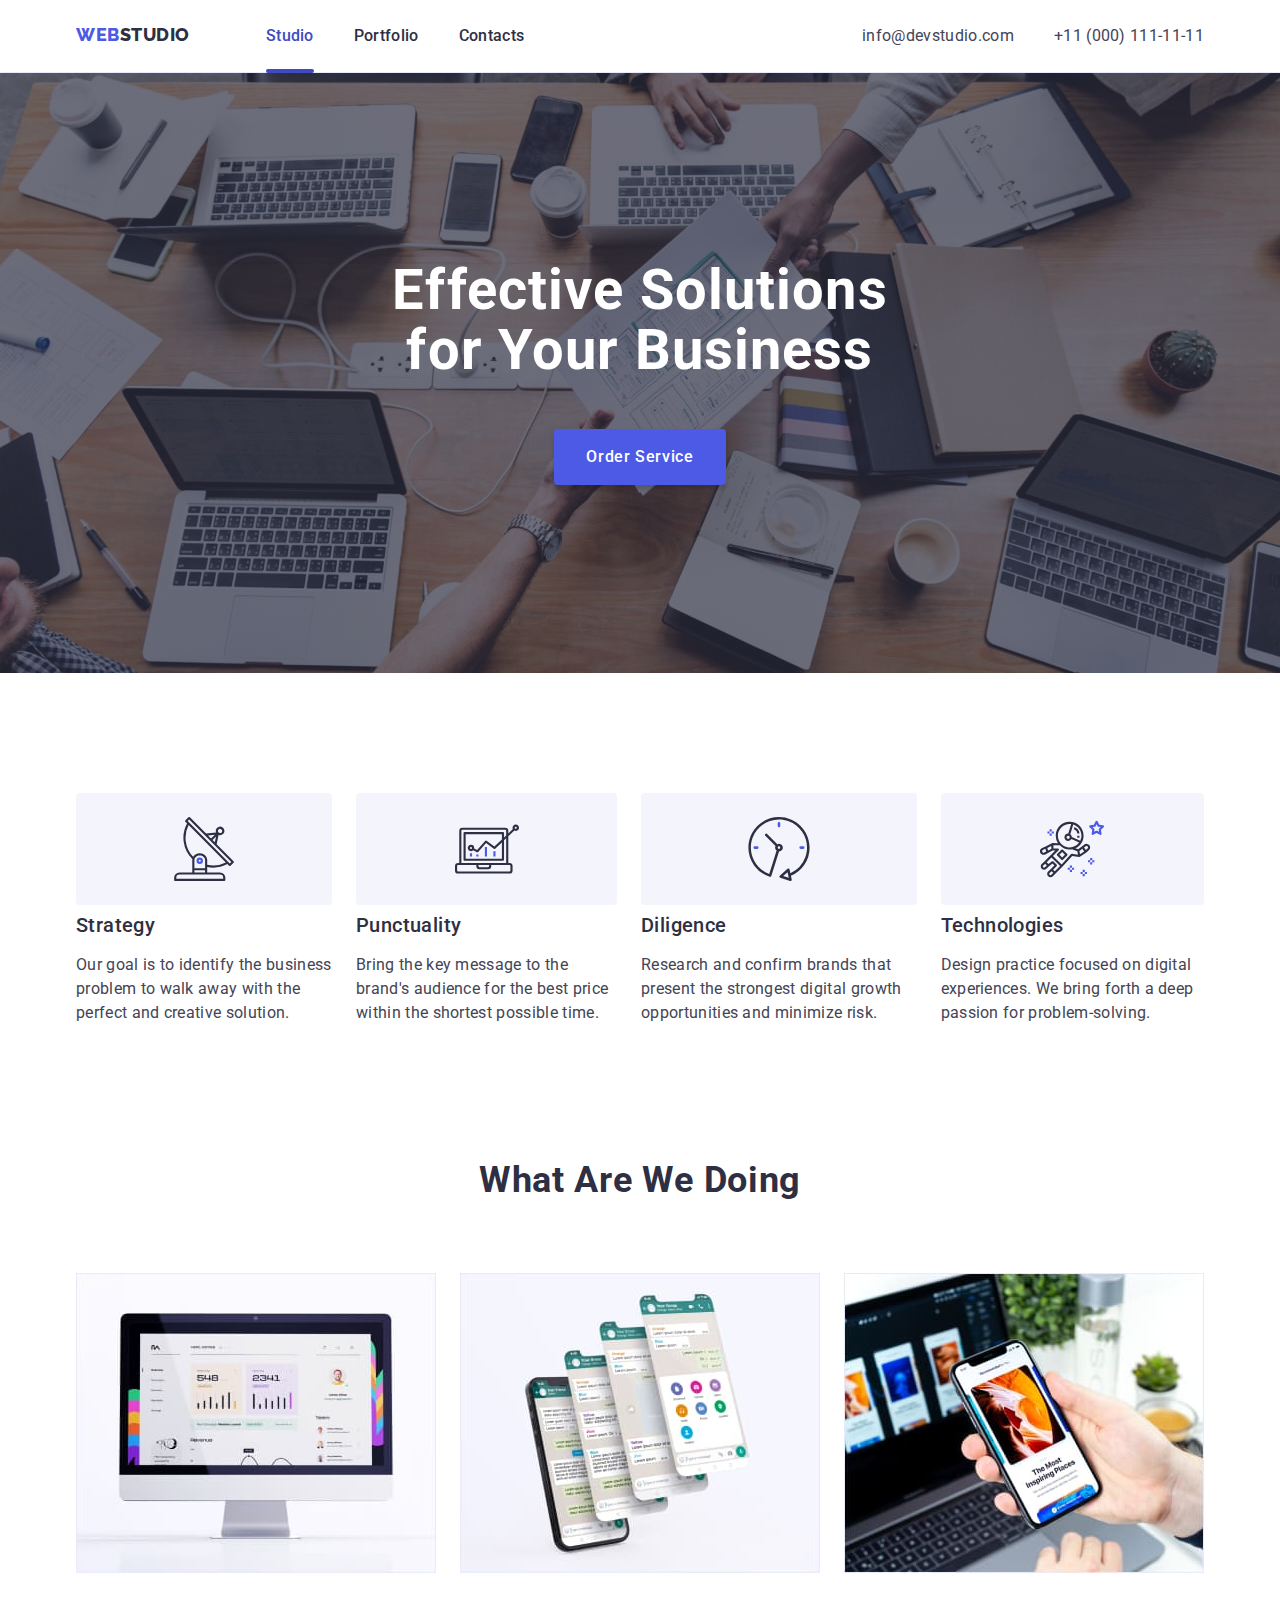
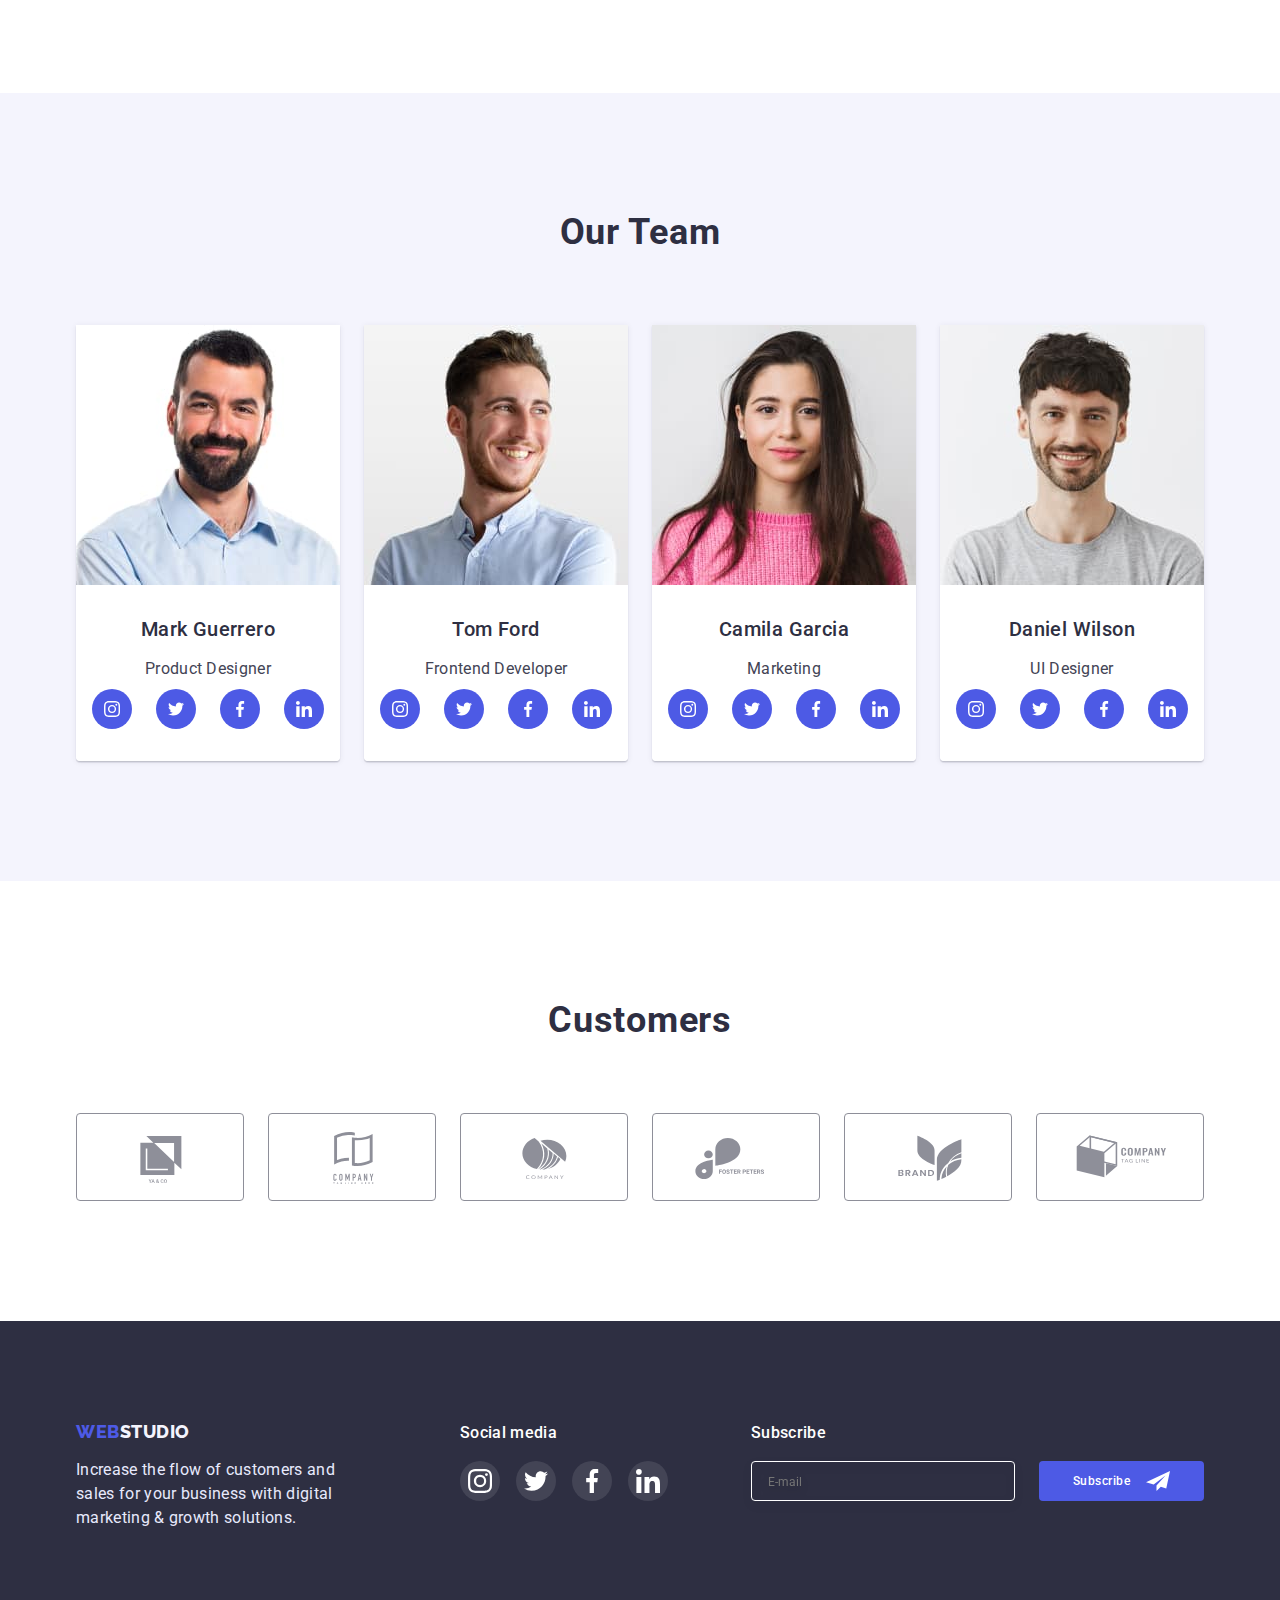
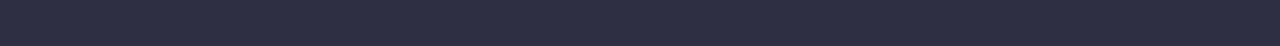
==== index.html @ e629ff47 "Initial commit" ====
<!DOCTYPE html>
<html lang="en">
  <head>
    <meta charset="UTF-8" />
    <meta http-equiv="X-UA-Compatible" content="IE=edge" />
    <meta name="viewport" content="width=device-width, initial-scale=1.0" />
    <title>Web Studio</title>
    <link rel="preconnect" href="https://fonts.googleapis.com" />
    <link rel="preconnect" href="https://fonts.gstatic.com" crossorigin />
    <link href="https://fonts.googleapis.com/css2?family=Raleway:wght@800&family=Roboto:wght@400;500;700&display=swap" rel="stylesheet" />
    <!-- normalizer -->
    <link rel="stylesheet" href="https://cdnjs.cloudflare.com/ajax/libs/modern-normalize/1.1.0/modern-normalize.min.css" />
    <!--  -->
    <link rel="stylesheet" href="./css/styles.css" />
  </head>
  <body>
    <!--! the HEADER for everyone -->
    <header class="header-site">
      <div class="container header-container">
        <nav class="nav-site">
          <!-- Logo -->
          <a class="logo link" href="./index.html">Web<span class="logo-studio-header">Studio</span> </a>
          <ul class="menu list">
            <li class="menu-item"><a class="menu-link link current" href="./index.html">Studio</a></li>
            <li class="menu-item"><a class="menu-link link" href="./portfolio.html">Portfolio</a></li>
            <li class="menu-item"><a class="menu-link link" href="">Contacts</a></li>
            <!-- Прибрала current  і перехід до контактів через якор #contacts, бо автоперевірка лається -->
          </ul>
        </nav>
        <address class="contacts">
          <ul class="contacts-list list">
            <li class="contacts-item"><a class="contacts-link link" href="mailto:info@devstudio.com">info@devstudio.com</a></li>
            <li class="contacts-item"><a class="contacts-link link" href="tel:+110001111111">+11 (000) 111-11-11</a></li>
          </ul>
        </address>
      </div>
    </header>
    <!--! MAIN -->
    <main>
      <!--? section 1 hero -->
      <section class="hero">
        <div class="container hero-container">
          <h1 class="title-site">Effective Solutions for Your Business</h1>
          <button class="order-btn" type="button" data-modal-open>Order Service</button>
        </div>
      </section>
      <!--? section 2 About our company -->
      <section class="about-company">
        <div class="container">
          <!-- Hidden header -->
          <h2 class="hidden-header">About our company</h2>
          <ul class="about-company-list list">
            <li class="about-company-item">
              <div class="about-company-icon">
                <svg class="company-icon">
                  <use href="./images/decor/icons.svg#icon-antenna"></use>
                </svg>
              </div>
              <h3 class="subtitle">Strategy</h3>
              <p>Our goal is to identify the business problem to walk away with the perfect and creative solution.</p>
            </li>
            <li class="about-company-item">
              <div class="about-company-icon">
                <svg class="company-icon">
                  <use href="./images/decor/icons.svg#icon-diagram"></use>
                </svg>
              </div>
              <h3 class="subtitle">Punctuality</h3>
              <p>Bring the key message to the brand's audience for the best price within the shortest possible time.</p>
            </li>
            <li class="about-company-item">
              <div class="about-company-icon">
                <svg class="company-icon">
                  <use href="./images/decor/icons.svg#icon-clock"></use>
                </svg>
              </div>
              <h3 class="subtitle">Diligence</h3>
              <p>Research and confirm brands that present the strongest digital growth opportunities and minimize risk.</p>
            </li>
            <li class="about-company-item">
              <div class="about-company-icon">
                <svg class="company-icon">
                  <use href="./images/decor/icons.svg#icon-astronaut"></use>
                </svg>
              </div>
              <h3 class="subtitle">Technologies</h3>
              <p>Design practice focused on digital experiences. We bring forth a deep passion for problem-solving.</p>
            </li>
          </ul>
        </div>
      </section>
      <!--? section 3  What are we doing-->
      <section class="doing">
        <div class="container">
          <h2 class="title">What are we doing</h2>
          <ul class="doing-list list">
            <li class="doing-item"><img src="./images/doing/monitor.jpg" alt="Monitor screen with analytical information." width="360" height="300" /></li>
            <li class="doing-item"><img src="./images/doing/phones.jpg" alt="Phone screen and its screenshots with correspondence." width="360" height="300" /></li>
            <li class="doing-item"><img src="./images/doing/laptop-phone.jpg" alt="Phone in hand on the background of a laptop - the choice of a place to relax." width="360" height="300" /></li>
          </ul>
        </div>
      </section>
      <!--? section 4 Our Team -->
      <section class="team">
        <div class="container">
          <h2 class="title">Our Team</h2>
          <ul class="team-list list">
            <li class="team-item">
              <img src="./images/employees/mark-guerrero.jpg" alt="photo of Mark Guerrero" width="264" height="260" />
              <div class="team-info">
                <h3 class="subtitle">Mark Guerrero</h3>
                <p class="profession">Product Designer</p>
                <!-- contacts in social networks -->

                <ul class="social-icon-list list">
                  <li class="social-icon-item">
                    <a class="social-icon-link" href="#">
                      <svg class="social-icon-img">
                        <use href="./images/decor/icons.svg#icon-instagram"></use>
                      </svg>
                    </a>
                  </li>
                  <li class="social-icon-item">
                    <a class="social-icon-link" href="#">
                      <svg class="social-icon-img">
                        <use href="./images/decor/icons.svg#icon-twitter"></use>
                      </svg>
                    </a>
                  </li>
                  <li class="social-icon-item">
                    <a class="social-icon-link" href="#">
                      <svg class="social-icon-img">
                        <use href="./images/decor/icons.svg#icon-facebook"></use>
                      </svg>
                    </a>
                  </li>
                  <li class="social-icon-item">
                    <a class="social-icon-link" href="#">
                      <svg class="social-icon-img">
                        <use href="./images/decor/icons.svg#icon-linkedin"></use>
                      </svg>
                    </a>
                  </li>
                </ul>

                <!-- / contacts in social networks -->
              </div>
            </li>
            <li class="team-item">
              <img src="./images/employees/tom-ford.jpg" alt="photo of Tom Ford" width="264" height="260" />
              <div class="team-info">
                <h3 class="subtitle">Tom Ford</h3>
                <p class="profession">Frontend Developer</p>
                <!-- contacts in social networks -->

                <ul class="social-icon-list list">
                  <li class="social-icon-item">
                    <a class="social-icon-link" href="#">
                      <svg class="social-icon-img">
                        <use href="./images/decor/icons.svg#icon-instagram"></use>
                      </svg>
                    </a>
                  </li>
                  <li class="social-icon-item">
                    <a class="social-icon-link" href="#">
                      <svg class="social-icon-img">
                        <use href="./images/decor/icons.svg#icon-twitter"></use>
                      </svg>
                    </a>
                  </li>
                  <li class="social-icon-item">
                    <a class="social-icon-link" href="#">
                      <svg class="social-icon-img">
                        <use href="./images/decor/icons.svg#icon-facebook"></use>
                      </svg>
                    </a>
                  </li>
                  <li class="social-icon-item">
                    <a class="social-icon-link" href="#">
                      <svg class="social-icon-img">
                        <use href="./images/decor/icons.svg#icon-linkedin"></use>
                      </svg>
                    </a>
                  </li>
                </ul>

                <!-- / contacts in social networks -->
              </div>
            </li>
            <li class="team-item">
              <img src="./images/employees/camila-garcia.jpg" alt="photo of Camila Garcia" width="264" height="260" />
              <div class="team-info">
                <h3 class="subtitle">Camila Garcia</h3>
                <p class="profession">Marketing</p>
                <!-- contacts in social networks -->

                <ul class="social-icon-list list">
                  <li class="social-icon-item">
                    <a class="social-icon-link" href="#">
                      <svg class="social-icon-img">
                        <use href="./images/decor/icons.svg#icon-instagram"></use>
                      </svg>
                    </a>
                  </li>
                  <li class="social-icon-item">
                    <a class="social-icon-link" href="#">
                      <svg class="social-icon-img">
                        <use href="./images/decor/icons.svg#icon-twitter"></use>
                      </svg>
                    </a>
                  </li>
                  <li class="social-icon-item">
                    <a class="social-icon-link" href="#">
                      <svg class="social-icon-img">
                        <use href="./images/decor/icons.svg#icon-facebook"></use>
                      </svg>
                    </a>
                  </li>
                  <li class="social-icon-item">
                    <a class="social-icon-link" href="#">
                      <svg class="social-icon-img">
                        <use href="./images/decor/icons.svg#icon-linkedin"></use>
                      </svg>
                    </a>
                  </li>
                </ul>

                <!-- / contacts in social networks -->
              </div>
            </li>
            <li class="team-item">
              <img src="./images/employees/daniel-wilson.jpg" alt="hoto of Daniel Wilson" width="264" height="260" />
              <div class="team-info">
                <h3 class="subtitle">Daniel Wilson</h3>
                <p class="profession">UI Designer</p>
                <!-- contacts in social networks -->

                <ul class="social-icon-list list">
                  <li class="social-icon-item">
                    <a class="social-icon-link" href="#">
                      <svg class="social-icon-img">
                        <use href="./images/decor/icons.svg#icon-instagram"></use>
                      </svg>
                    </a>
                  </li>
                  <li class="social-icon-item">
                    <a class="social-icon-link" href="#">
                      <svg class="social-icon-img">
                        <use href="./images/decor/icons.svg#icon-twitter"></use>
                      </svg>
                    </a>
                  </li>
                  <li class="social-icon-item">
                    <a class="social-icon-link" href="#">
                      <svg class="social-icon-img">
                        <use href="./images/decor/icons.svg#icon-facebook"></use>
                      </svg>
                    </a>
                  </li>
                  <li class="social-icon-item">
                    <a class="social-icon-link" href="#">
                      <svg class="social-icon-img">
                        <use href="./images/decor/icons.svg#icon-linkedin"></use>
                      </svg>
                    </a>
                  </li>
                </ul>

                <!-- / contacts in social networks -->
              </div>
            </li>
          </ul>
        </div>
      </section>

      <!--? section 5  Customers-->
      <section class="customers">
        <div class="container">
          <h2 class="title">Customers</h2>
          <ul class="customers-list list">
            <li class="customers-item">
              <a class="customers-link link" href="">
                <svg class="customers-img">
                  <use href="./images/decor/icons.svg#icon-Logo1"></use>
                </svg>
              </a>
            </li>
            <li class="customers-item">
              <a class="customers-link link" href="">
                <svg class="customers-img">
                  <use href="./images/decor/icons.svg#icon-Logo2"></use>
                </svg>
              </a>
            </li>
            <li class="customers-item">
              <a class="customers-link link" href="">
                <svg class="customers-img">
                  <use href="./images/decor/icons.svg#icon-Logo3"></use>
                </svg>
              </a>
            </li>
            <li class="customers-item">
              <a class="customers-link link" href="">
                <svg class="customers-img">
                  <use href="./images/decor/icons.svg#icon-Logo4"></use>
                </svg>
              </a>
            </li>
            <li class="customers-item">
              <a class="customers-link link" href="">
                <svg class="customers-img">
                  <use href="./images/decor/icons.svg#icon-Logo5"></use>
                </svg>
              </a>
            </li>
            <li class="customers-item">
              <a class="customers-link link" href="">
                <svg class="customers-img">
                  <use href="./images/decor/icons.svg#icon-Logo6"></use>
                </svg>
              </a>
            </li>
          </ul>
        </div>
      </section>
    </main>
    <!--! the FOOTER for everyone -->
    <footer class="footer-site">
      <div class="container footer-cotainer">
        <!-- Logo -->
        <div class="footer-info">
          <a class="logo logo-footer link" href="./index.html">Web<span class="logo-studio-footer">Studio</span> </a>
          <p class="footer-text">Increase the flow of customers and sales for your business with digital marketing & growth solutions.</p>
        </div>

        <!-- footer contacts in social networks footer -->
        <div class="footer-social-icon">
          <h4 class="footer-social-title">Social media</h4>
          <ul class="footer-social-icon-list list">
            <li class="footer-social-icon-item">
              <a class="footer-social-icon-link" href="#">
                <svg class="footer-social-icon-img">
                  <use href="./images/decor/icons.svg#icon-instagram"></use>
                </svg>
              </a>
            </li>
            <li class="footer-social-icon-item">
              <a class="footer-social-icon-link" href="#">
                <svg class="footer-social-icon-img">
                  <use href="./images/decor/icons.svg#icon-twitter"></use>
                </svg>
              </a>
            </li>
            <li class="footer-social-icon-item">
              <a class="footer-social-icon-link" href="#">
                <svg class="footer-social-icon-img">
                  <use href="./images/decor/icons.svg#icon-facebook"></use>
                </svg>
              </a>
            </li>
            <li class="footer-social-icon-item">
              <a class="footer-social-icon-link" href="#">
                <svg class="footer-social-icon-img">
                  <use href="./images/decor/icons.svg#icon-linkedin"></use>
                </svg>
              </a>
            </li>
          </ul>
        </div>
        <!-- / footer contacts in social networks -->

        <!-- ********** footer-subscribe-form****** -->

        <form class="footer-subscribe-form">
          <p class="subscribe-text">Subscribe</p>

          <div class="subscribe-wrapper">
            <input class="footer-subscribe-input" name="subscribe-email" type="email" required placeholder="E-mail" />
            <button type="submit" class="subscribe-btn">
              Subscribe
              <svg class="icon-subscribe-btn">
                <use href="./images/decor/icons.svg#icon-subscribe"></use>
              </svg>
            </button>
          </div>
        </form>

        <!-- ********** / footer-subscribe-form****** -->
      </div>
    </footer>

    <!--!#######  modal window    ####### -->
    <div class="backdrop is-hidden" data-modal>
      <div class="modal">
        <button type="button" class="modal-close-btn" data-modal-close>
          <svg class="close">
            <use href="./images/decor/icons.svg#icon-close"></use>
          </svg>
        </button>
        <form class="modal-form">
          <p class="modal-text">Leave your contacts and we will call you back</p>

          <label class="modal-label" for="client-name"> <span class="label-text">Name</span> </label>
          <div class="modal-input-wrapper">
            <input class="modal-input" id="client-name" name="client-name" type="text" required pattern="^[a-zA-Z]+\s[a-zA-Z]+$" title="Username must be two words separated by space." />
            <svg class="modal-input-icon">
              <use href="./images/decor/icons.svg#icon-person"></use>
            </svg>
          </div>

          <label class="modal-label" for="client-phone"> <span class="label-text">Phone</span> </label>
          <div class="modal-input-wrapper">
            <input class="modal-input" id="client-phone" name="client-phone" type="tel" required pattern="[0-9]{3}-[0-9]{3}-[0-9]{2}-[0-9]{2}" title="XXX-XXX-XX-XX" />
            <svg class="modal-input-icon">
              <use href="./images/decor/icons.svg#icon-phone"></use>
            </svg>
          </div>

          <label class="modal-label" for="client-email"> <span class="label-text">Email</span> </label>
          <div class="modal-input-wrapper">
            <input class="modal-input" id="client-email" name="client-email" type="email" />
            <svg class="modal-input-icon">
              <use href="./images/decor/icons.svg#icon-email"></use>
            </svg>
          </div>

          <label class="modal-label">
            <span class="label-text">Comment</span>
            <textarea class="modal-comment" name="client-comment" placeholder="Text input"></textarea>
          </label>

          <input class="modal-checkbox hidden-header" name="client-policy" type="checkbox" id="checkbox-policy" value="true" required />
          <label class="modal-label-checkbox label-text" for="checkbox-policy">I accept the terms and conditions of the&nbsp;<a class="policy-link" href="">Privacy Policy</a> </label>

          <button class="modal-send-btn" type="submit">Send</button>
        </form>
      </div>
    </div>
    <!--!#######  / modal window   ####### -->
    <script src="./js/modal.js"></script>
  </body>
</html>
---- css/styles.css ----
:root {
  --color-dark: #2e2f42;
  --color-text: #434455;
  --color-primary-brand: #4d5ae5;
  --color-pressed-state: #404bbf;
  --color-accent: #e7e9fc;
  --color-light: #f4f4fd;
  --color-title-site: #ffffff;
  --color-grey-icon: #8e8f99;
  --color-window: #fcfcfc;
  --default-big-gap: 120px;
  --default-small-gap: 24px;
  --transition-dur-and-fun: 250ms cubic-bezier(0.4, 0, 0.2, 1);
}

body {
  font-family: "Roboto", sans-serif;
  /* paragraph text color */
  font-size: 16px;
  line-height: 1.5;
  letter-spacing: 0.02em;
  color: var(--color-text);
}

/*! ********************** COMPONENTS ***********************/
h1,
h2,
h3,
h4 p {
  margin-top: 0;
  margin-bottom: 0;
}

img {
  display: block;
  max-width: 100%;
  height: auto;
}

button {
  cursor: pointer;
}

.list {
  list-style: none;
  margin-top: 0;
  margin-bottom: 0;
  padding-left: 0;
}

.link {
  text-decoration: none;
}
.container {
  width: 1158px;
  padding-left: 15px;
  padding-right: 15px;
  margin: 0 auto;
}
.hidden-header {
  /* display: none; */
  position: absolute;
  width: 1px;
  height: 1px;
  margin: -1px;
  border: 0;
  padding: 0;
  white-space: nowrap;
  clip-path: inset(100%);
  clip: rect(0 0 0 0);
  overflow: hidden;
}

.subtitle {
  margin-bottom: calc(var(--default-small-gap) / 3);
  font-weight: 500;
  font-size: 20px;
  line-height: 1.2;
  letter-spacing: 0.02em;
  color: var(--color-dark);
}
.title {
  margin-bottom: calc(3 * (var(--default-small-gap)));
  font-size: 36px;
  line-height: 1.11;
  letter-spacing: 0.02em;
  text-transform: capitalize;
  color: var(--color-dark);
  text-align: center;
}
.profession {
  font-size: 16px;
}

/* Хоч ця якість по замовченню від браузера + наслідується від body але задала чтоб виконати вимоги автоперевірки */
/*! ********************** / COMPONENTS ***********************/

/*! ***************** HEADER (for everyone)******************/
.header-site {
  padding-top: var(--default-small-gap);
  padding-bottom: var(--default-small-gap);
  background-color: var(--color-title-site);
  border-bottom: 1px solid var(--color-accent);
  box-shadow: 0px 2px 1px rgba(46, 47, 66, 0.08), 0px 1px 1px rgba(46, 47, 66, 0.16), 0px 1px 6px rgba(46, 47, 66, 0.08);
}

.header-container {
  display: flex;
  justify-content: space-between;
  align-items: center;
}

.nav-site {
  display: flex;
}

/*?============== Logo  ==============*/
/*== components for all logs ==*/
.logo {
  margin-right: 76px;
  font-family: "Raleway", sans-serif;
  font-weight: 800;
  font-size: 18px;
  line-height: 1.17;
  /* Хоч на проекті у figma стоїть 24рх. А 24:18 =1.33 але задала  1.17чтоб виконати вимоги автоперевірки */
  text-transform: uppercase;
  letter-spacing: 0.03em;
  color: var(--color-primary-brand);
}

/*== / for all logs ==*/

.logo-studio-header {
  color: var(--color-dark);
}

/*?============== / Logo  ==============*/

/*?============== Menu  ==============*/
.menu-link {
  font-weight: 500;
  font-size: 16px;
  line-height: 1.5;
  letter-spacing: 0.02em;
  color: var(--color-dark);
  transition: color var(--transition-dur-and-fun);
  position: relative;
}

.menu-link:hover,
.menu-link:focus,
.menu-link:active {
  color: var(--color-pressed-state);
}

.menu {
  display: flex;
  gap: 40px;
}

.current::after {
  content: "";
  display: block;
  width: 100%;
  height: 4px;
  background: var(--color-pressed-state);
  border-radius: 2px;

  position: absolute;
  left: 0;
  bottom: 0;
  transform: translateY(28px);
}

.menu-link.current {
  color: var(--color-pressed-state);
}

/*?============== / Menu  ==============*/

/*?============== Contacts  ==============*/

.contacts {
  font-style: normal;
}

.contacts-list {
  display: flex;
  gap: 40px;
}

.contacts-link {
  line-height: 1.5;
  letter-spacing: 0.02em;
  color: var(--color-text);
  transition: color var(--transition-dur-and-fun);
}

.contacts-link:hover,
.contacts-link:focus {
  color: var(--color-pressed-state);
}

/*?============== / Contacts  ==============*/
/*! ********************** / HEADER ***********************/

/*%%%%%%%%%%%%%%%%%%%%%%%% MAIN PAGE %%%%%%%%%%%%%%%%%%%%%%%%*/

/*! ********************** MAIN INDEX  ***********************/
/*?============== Hero  ==============*/
.hero {
  background-color: var(--color-dark);
  background-image: linear-gradient(rgba(46, 47, 66, 0.7), rgba(46, 47, 66, 0.7)), url(../images/decor/hero.jpg);

  background-position: center;
  background-size: cover;
  background-repeat: no-repeat;

  max-width: 1440px;
  height: 600px;
  margin-left: auto;
  margin-right: auto;
  text-align: center;
  padding-top: 188px;
  padding-bottom: 188px;
}

.title-site {
  display: block;
  max-width: 496px;
  margin: 0 auto calc(2 * var(--default-small-gap));
  font-size: 56px;
  line-height: 1.07;
  text-align: center;
  letter-spacing: 0.02em;
  color: var(--color-title-site);
}

.order-btn {
  padding: 16px 32px;
  min-width: 169px;
  background: var(--color-primary-brand);
  box-shadow: 0px 4px 4px rgba(0, 0, 0, 0.15);
  border-radius: 4px;
  border: none;

  /* Button Text */
  font-family: inherit;
  font-style: normal;
  font-weight: 500;
  font-size: 16px;
  line-height: 1.5;
  letter-spacing: 0.04em;
  color: var(--color-title-site);
  transition: background-color var(--transition-dur-and-fun);
}

.order-btn:hover,
.order-btn:focus {
  background-color: var(--color-pressed-state);
}

/*?============== / 1 Hero  ==============*/

/*?=========== 2 About our company  ===========*/
/* Styles for <h2 class="hidden-header">, <h3 class="subtitle"> are defined in the COMPONENTS section. <p> inherits styles from body */

.about-company {
  padding-top: var(--default-big-gap);
  padding-bottom: var(--default-big-gap);
}

.about-company-list {
  display: flex;
  gap: var(--default-small-gap);
}

.about-company-item {
  width: calc((100% -3 * var(--default-small-gap)) / 4);
}

/* .about-company-item:not(:last-child) {
  margin-right: 24px;
} */
.about-company-icon {
  display: flex;

  /* width: 264px; */

  height: 112px;
  padding: 0;
  margin-bottom: 8px;
  background: var(--color-light);
  border-radius: 4px;
  justify-content: center;
  align-items: center;
}

.company-icon {
  width: 64px;
  height: 64px;
}

/*?=========== / About our company  ===========*/

/*?=========== 3 What are we doing  ===========*/
/* Styles for <h2 class="title"> are defined in the COMPONENTS section. */
.doing {
  padding-bottom: var(--default-big-gap);
}

.doing-list {
  display: flex;
  gap: var(--default-small-gap);
}

/* .doing-item:not(:last-child) {
  padding-right: 24px;
} */
/*?=========== / What are we doing  ===========*/

/*?=========== 4 Our Team  ===========*/
.team {
  background-color: var(--color-light);
  padding-top: var(--default-big-gap);
  padding-bottom: var(--default-big-gap);
}

/* Styles for <h2 class="title">,  <h3 class="subtitle"> are defined in the COMPONENTS section. <p> inherits styles from body */

.team-list {
  display: flex;

  gap: var(--default-small-gap);
}

.team-item {
  flex-basis: calc((100% - 3 * var(--default-small-gap)) / 4);
  box-shadow: 0px 1px 6px rgba(46, 47, 66, 0.08), 0px 1px 1px rgba(46, 47, 66, 0.16), 0px 2px 1px rgba(46, 47, 66, 0.08);
  border-radius: 0px 0px 4px 4px;
}

.team-info {
  background-color: var(--color-title-site);
  text-align: center;
  padding: 32px 0;
  border-radius: 0px 0px 4px 4px;
}

/* .team-item:not(:last-child) {
  margin-right: 24px;
} */
.profession {
  text-align: center;
  margin-bottom: calc(var(--default-small-gap) / 3);
}

/* <!-- contacts in social networks --> */

.social-icon-list {
  display: flex;
  margin: 0;
  padding: 0;

  justify-content: center;
  gap: var(--default-small-gap);
}

.social-icon-item {
  width: 40px;
  height: 40px;
}

.social-icon-link {
  width: 100%;
  height: 100%;
  margin: 0;
  padding: 0;
  display: flex;
  border-radius: 50%;
  background: var(--color-primary-brand);
  display: flex;
  align-items: center;
  justify-content: center;
  transition: background-color var(--transition-dur-and-fun);
}

.social-icon-img {
  width: 16px;
  height: 16px;
  fill: var(--color-title-site);
}

.social-icon-link:hover {
  background: var(--color-pressed-state);
}

/* <!-- /contacts in social networks --> */
/*?=========== / Our Team  ===========*/

/*?=========== 5 Customers  ===========*/

.customers {
  padding-top: var(--default-big-gap);
  padding-bottom: var(--default-big-gap);
  padding-left: auto;
  padding-right: auto;
}

.customers-list {
  display: flex;
  gap: var(--default-small-gap);
  margin: 0;
  padding: 0;
}

.customers-item {
  align-items: center;
  width: calc((100% - 5 * var(--default-small-gap)) / 6);
}

.customers-link {
  display: block;
  margin: 0;
  padding: 0;
  height: 88px;
  border: 1px solid var(--color-grey-icon);
  border-radius: 4px;
  display: flex;
  justify-content: center;
  align-items: center;
  /* //// */
  color: var(--color-grey-icon);
  transition: border var(--transition-dur-and-fun), color var(--transition-dur-and-fun);
}

.customers-img {
  width: 104px;
  height: 56px;
  /* fill: var(--color-grey-icon); */
  fill: currentColor;
}

.customers-link:hover,
.customers-link:focus,
.customers-link:active {
  border: 1px solid var(--color-pressed-state);
  color: var(--color-pressed-state);
}

/*! ********************* / MAIN INDEX *********************/

/*%%%%%%%%%%%%%%%%%%%%%%%% / MAIN PAGE %%%%%%%%%%%%%%%%%%%%%%%%*/

/*%%%%%%%%%%%%%%%%%%%%%%%% PORTFOLIO %%%%%%%%%%%%%%%%%%%%%%%%*/
/*! ********************  MAIN PORTFOLIO*********************/
/*?=========== Our projects  ===========*/

/* Styles for <h2 class="hidden-header">,  are defined in the COMPONENTS section. */
/*?============== Filter ==============*/

.projects {
  padding-top: 96px;
  padding-bottom: var(--default-big-gap);
}

.selection-portfolio {
  display: flex;
  justify-content: center;
  gap: var(--default-small-gap);
  margin-bottom: 72px;
}

.selection-btn {
  background: var(--color-light);
  border: 1px solid var(--color-accent);
  border-radius: 4px;
  padding: 12px 24px;

  /* Button Text */
  font-family: inherit;
  font-weight: 500;
  font-size: 16px;
  line-height: 1.5;
  letter-spacing: 0.04em;
  color: var(--color-primary-brand);
  box-shadow: none;

  transition: background-color var(--transition-dur-and-fun), color var(--transition-dur-and-fun), box-shadow var(--transition-dur-and-fun), border-color var(--transition-dur-and-fun);
}

.selection-btn:hover,
.selection-btn:focus {
  background-color: var(--color-pressed-state);
  color: var(--color-title-site);
  box-shadow: 0px 3px 1px rgba(0, 0, 0, 0.1), 0px 2px 1px rgba(0, 0, 0, 0.08), 0px 2px 2px rgba(0, 0, 0, 0.12);
  border-color: var(--color-pressed-state);
}

.selection-btn {
  cursor: pointer;
}

/*?============== / Filter ==============*/

/*?========= /Photo gallery of projects ==========*/

.projects-list {
  display: flex;
  flex-wrap: wrap;
  gap: calc(2 * var(--default-small-gap)) var(--default-small-gap);
}

.projects-item {
  flex-basis: calc((100% - 2 * var(--default-small-gap)) / 3);
}

.projects-link {
  display: block;
  box-shadow: none;
  transition: box-shadow var(--transition-dur-and-fun);
}

.projects-link:hover {
  box-shadow: 0px 1px 6px rgba(46, 47, 66, 0.08), 0px 1px 1px rgba(46, 47, 66, 0.16), 0px 2px 1px rgba(46, 47, 66, 0.08);
}

.projects-info {
  padding: 32px 16px;
  width: 100%;
  background: var(--color-title-site);
  border-left: 1px solid var(--color-accent);
  border-bottom: 1px solid var(--color-accent);
  border-right: 1px solid var(--color-accent);
}

/* Styles for  <h2 class="subtitle"> are defined in the COMPONENTS section. <p> inherits styles from body (except color)*/
.projects-text {
  color: var(--color-text);
  margin-bottom: 0;
}
.projects_wrapper_overlay {
  padding: 0;
  margin: 0;
  position: relative;
  overflow: hidden;
}

.projects_overlay {
  position: absolute;
  top: 0;
  left: 0;
  margin: 0;
  width: 100%;
  height: 100%;
  padding: 40px 32px 0 32px;

  background-color: var(--color-primary-brand);
  color: var(--color-light);
  overflow: auto;
  transform: translateY(100%);
  transition: transform var(--transition-dur-and-fun);
}

.projects-link:hover .projects_overlay,
.projects-link:focus .projects_overlay {
  transform: translateY(0%);
}

/*?========= / Photo gallery of projects ==========*/
/*! ******************** / MAIN PORTFOLIO *********************/
/*%%%%%%%%%%%%%%%%%%%%%%%% /PORTFOLIO %%%%%%%%%%%%%%%%%%%%%%%%*/

/*! ***************** FOOTER (for everyone)******************/
.footer-site {
  background: var(--color-dark);
  padding-top: 100px;
  padding-bottom: 100px;
  padding-right: 0;
  padding-left: 0;
  max-width: 1440px;
  margin-left: auto;
  margin-right: auto;
}

.footer-cotainer {
  display: flex;
}

.logo-footer {
  display: block;
  margin-right: 0;
  margin-bottom: 16px;
}

.logo-studio-footer {
  color: var(--color-light);
}

.footer-text {
  color: var(--color-accent);
}

.footer-info {
  max-width: 264px;
  margin-right: var(--default-big-gap);
}

/*************** footer-social-icon *************/
/* .footer-social-icon {
  width: 208px;
  height: 80px;
  margin-right: 80px;
} */

.footer-social-title {
  margin-top: 0;
  margin-bottom: 16px;
  font-style: normal;
  font-weight: 500;
  font-size: 16px;
  line-height: 1.5em;
  letter-spacing: 0.02em;

  color: var(--color-title-site);
}

.footer-social-icon-list {
  display: flex;
  justify-content: center;
  gap: 16px;
}

.footer-social-icon-item {
  width: 40px;
  height: 40px;
}

.footer-social-icon-link {
  width: 100%;
  height: 100%;
  margin: 0;
  padding: 0;
  display: flex;
  border-radius: 50%;
  background-color: rgba(255, 255, 255, 0.1);
  display: flex;
  align-items: center;
  justify-content: center;
  transition: background-color var(--transition-dur-and-fun);
}

.footer-social-icon-img {
  width: 24px;
  height: 24px;
  fill: var(--color-title-site);
}
.footer-social-icon-link:focus,
.footer-social-icon-link:hover {
  background-color: #31d0aa;
}
/*************** /footer-social-icon *************/

/************** footer-subscribe-form  ********/

.footer-subscribe-form {
  width: 453px;
  height: 80px;
  margin-left: auto;
  display: flex;
  flex-direction: column;
  justify-content: start;
  width: 453px;
  padding: 0;
  height: 80px;
}
.subscribe-wrapper {
  display: flex;
  gap: var(--default-small-gap);
}
.subscribe-text {
  margin-top: 0;
  margin-bottom: 16px;
  font-weight: 500;
  font-size: 16px;
  line-height: 1.5;
  letter-spacing: 0.02em;
  color: var(--color-title-site);
}

.footer-subscribe-input {
  width: 264px;
  height: 40px;
  padding: 8px 16px;
  border: 1px solid var(--color-title-site);
  filter: drop-shadow(0px 4px 4px rgba(0, 0, 0, 0.15));
  border-radius: 4px;
  background-color: transparent;
}
.footer-subscribe-input {
  color: var(--color-title-site);
}
.footer-subscribe-input::placeholder {
  font-size: 12px;
  line-height: 2;
}
.subscribe-btn {
  display: flex;
  height: 40px;
  min-width: 165px;
  align-items: center;
  justify-content: center;
  padding: 8px var(--default-small-gap);

  background: var(--color-primary-brand);
  border-radius: 4px;
  border: none;
  font-weight: 500;
  line-height: 1.5;
  letter-spacing: 0.04em;
  color: var(--color-title-site);
  font-size: 12px;
  line-height: 1.17;
  letter-spacing: 0.04em;
  transition: background-color var(--transition-dur-and-fun);
}
.icon-subscribe-btn {
  margin-left: 16px;
  width: 24px;
  height: 24px;
  fill: var(--color-title-site);
}

.subscribe-btn:hover,
.subscribe-btn:focus {
  background-color: var(--color-pressed-state);
}

/**********  / footer-subscribe-form  ********/
/*! ******************* / FOOTER ********************/

/*! <!--!#######  MODAL WINDOW    ####### --> */
.backdrop {
  position: fixed;
  left: 0;
  top: 0;
  width: 100%;
  height: 100%;
  background-color: rgba(46, 47, 66, 0.4);
  z-index: 100;
  opacity: 1;
  transition: opacity var(--transition-dur-and-fun), transform var(--transition-dur-and-fun);
}

.backdrop.is-hidden {
  opacity: 0;
  pointer-events: none;
  opacity: hidden;
}

.backdrop.is-hidden .modal {
  transform: translate(-50%, -50%) scale(0.25);
}

.modal {
  position: absolute;
  min-width: 408px;
  /* min-height: 584px; */
  padding: 72px var(--default-small-gap) var(--default-small-gap);
  top: 50%;
  left: 50%;
  transform: translate(-50%, -50%) scale(1);
  background: var(--color-window);
  box-shadow: 0px 1px 1px rgba(0, 0, 0, 0.14), 0px 1px 3px rgba(0, 0, 0, 0.12), 0px 2px 1px rgba(0, 0, 0, 0.2);
  border-radius: 4px;
  transition: transform var(--transition-dur-and-fun);
}

.modal-close-btn {
  position: absolute;
  top: var(--default-small-gap);
  right: var(--default-small-gap);

  display: flex;
  justify-content: center;
  align-items: center;

  width: var(--default-small-gap);
  height: var(--default-small-gap);

  background: var(--color-accent);
  border: 1px solid rgba(0, 0, 0, 0.1);
  border-radius: 50%;

  padding: 0;

  transition: background-color var(--transition-dur-and-fun), fill var(--transition-dur-and-fun);
}

.modal-close-btn:hover,
.modal-close-btn:focus {
  background-color: var(--color-pressed-state);
  fill: var(--color-title-site);
}

.close {
  width: calc(var(--default-small-gap) / 3);
  height: calc(var(--default-small-gap) / 3);
}
/*[][][][][][] modal-form [][][][][][]*/

.modal-form {
  display: flex;
  flex-direction: column;
}

.modal-text {
  margin-top: 0;
  margin-bottom: 16px;
  font-weight: 500;
  line-height: 1.5;
  text-align: center;
  letter-spacing: 0.02em;
  color: var(--color-dark);
}

.modal-label {
  display: flex;
  flex-direction: column;
}
.label-text {
  font-size: 12px;
  line-height: 1.17;
  letter-spacing: 0.04em;
  color: var(--color-grey-icon);
  margin-bottom: calc(var(--default-small-gap) / 6);
}

.modal-label:nth-last-child(4) {
  margin-bottom: 16px;
}

.modal-input {
  width: 100%;
  height: 40px;
  padding-left: 34px;
  border: 1px solid rgba(46, 47, 66, 0.4);
  border-radius: 4px;
  transition: border-color var(--transition-dur-and-fun);
  margin-bottom: calc(var(--default-small-gap) / 3);
}

.modal-input:focus {
  outline: none;
  border-color: var(--color-primary-brand);
}

.modal-input-wrapper {
  position: relative;
}

.modal-input-icon {
  position: absolute;
  width: 18px;
  height: 18px;
  left: 16px;
  top: calc(50% - (var(--default-small-gap) / 6));
  transform: translateY(-50%);
  fill: var(--color-dark);
  transition: fill var(--transition-dur-and-fun);
}

.modal-input:focus-within + .modal-input-icon {
  fill: var(--color-primary-brand);
}

.modal-comment {
  resize: none;
  width: 100%;
  height: 120px;
  padding: 8px 16px;

  border: 1px solid rgba(46, 47, 66, 0.4);
  border-radius: 4px;
  transition: border-color var(--transition-dur-and-fun);
}

.modal-comment::placeholder {
  font-size: 12px;
  line-height: 1.17;
  letter-spacing: 0.04em;
  color: rgba(46, 47, 66, 0.4);
}

.modal-comment:focus {
  outline: none;
  border-color: var(--color-primary-brand);
}

.modal-label-checkbox {
  display: flex;
  align-items: center;
  margin-bottom: var(--default-small-gap);
}
.modal-label-checkbox::before {
  content: "";
  display: inline-block;
  width: 16px;
  height: 16px;
  margin-right: 8px;
  border: 1px solid rgba(46, 47, 66, 0.4);
  border-radius: 2px;
}

.modal-checkbox:checked + .modal-label-checkbox::before {
  border: none;
  background-image: url(../images/decor/checkbox.svg);
  background-color: var(--color-pressed-state);
  background-size: contain;
}
.modal-checkbox:focus + .modal-label-checkbox::before {
  border-color: var(--color-pressed-state);
}
.policy-link {
  line-height: 1.33;
  letter-spacing: 0.04em;
  color: var(--color-primary-brand);
}

.modal-send-btn {
  display: block;
  margin: 0 auto;
  border: none;
  bottom: var(--default-small-gap);
  width: 169px;
  height: 56px;
  background: var(--color-primary-brand);
  box-shadow: 0px 4px 4px rgba(0, 0, 0, 0.15);
  border-radius: 4px;

  font-weight: 500;
  line-height: 1.5;
  letter-spacing: 0.04em;
  color: var(--color-title-site);
  font-size: 12px;
  line-height: 1.17;
  letter-spacing: 0.04em;
  transition: background-color var(--transition-dur-and-fun);
}

.modal-send-btn:hover,
.modal-send-btn:focus {
  background-color: var(--color-pressed-state);
}

/*! <!--!####### /  modal window    ####### --> */
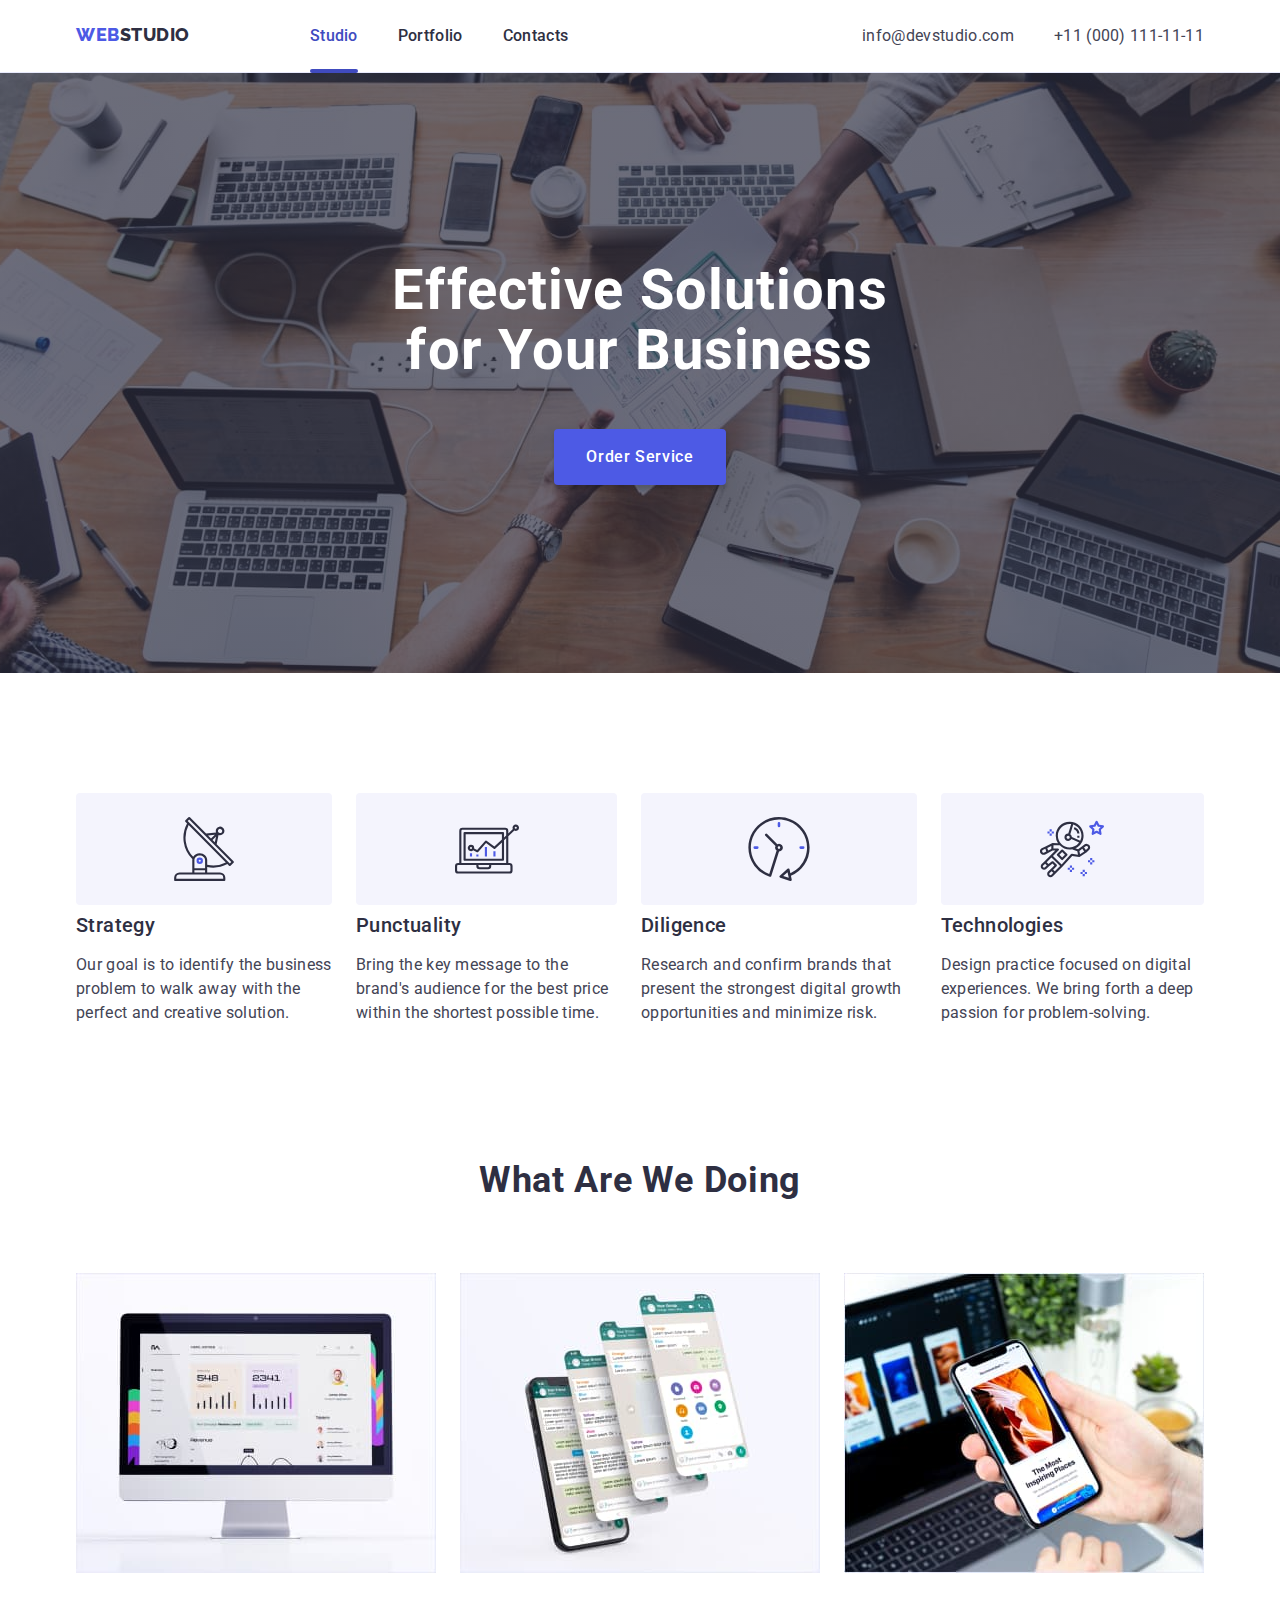
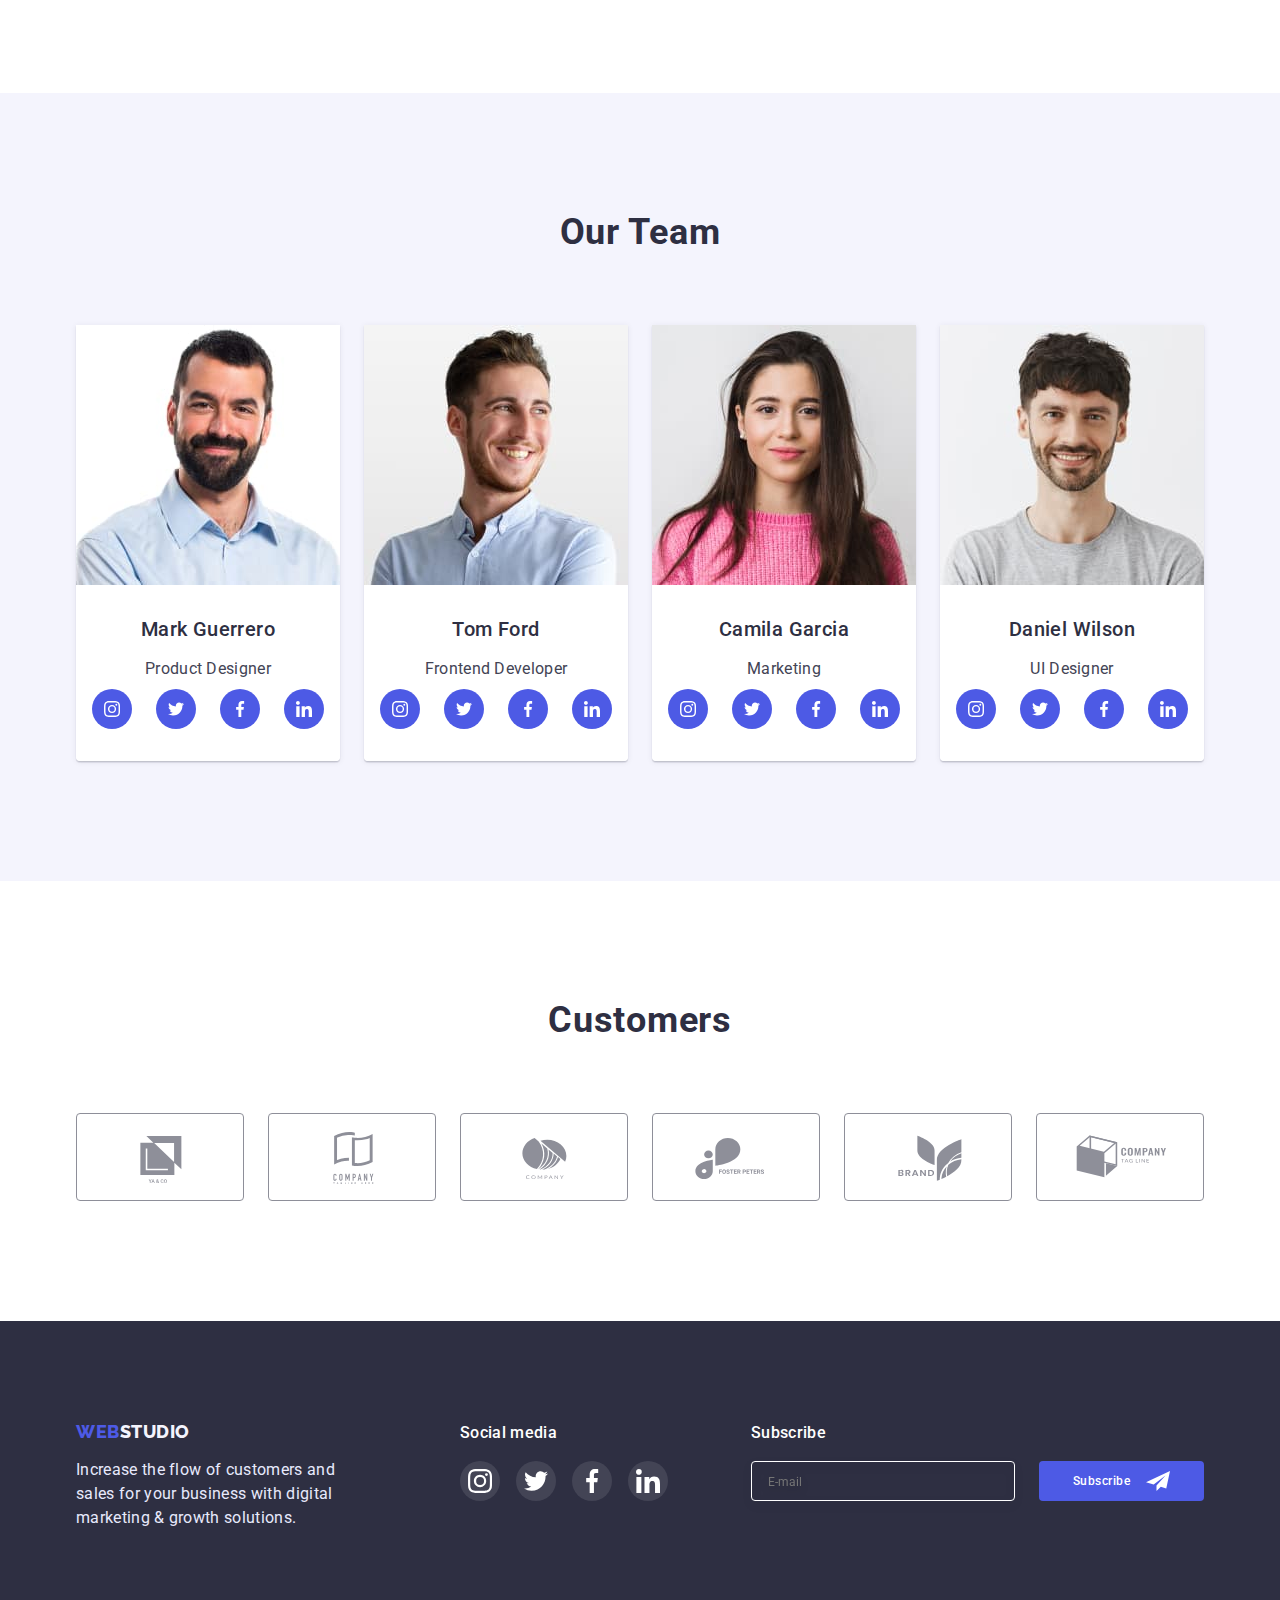
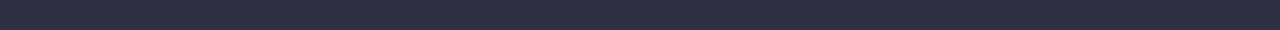
==== commit 00736fd5: "point1" ====
--- a/index.html
+++ b/index.html
@@ -12,6 +12,7 @@
     <link rel="stylesheet" href="https://cdnjs.cloudflare.com/ajax/libs/modern-normalize/1.1.0/modern-normalize.min.css" />
     <!--  -->
     <link rel="stylesheet" href="./css/styles.css" />
+    <link rel="stylesheet" href="./css/media.css" />
   </head>
   <body>
     <!--! the HEADER for everyone -->
@@ -24,9 +25,15 @@
             <li class="menu-item"><a class="menu-link link current" href="./index.html">Studio</a></li>
             <li class="menu-item"><a class="menu-link link" href="./portfolio.html">Portfolio</a></li>
             <li class="menu-item"><a class="menu-link link" href="">Contacts</a></li>
-            <!-- Прибрала current  і перехід до контактів через якор #contacts, бо автоперевірка лається -->
           </ul>
         </nav>
+
+        <button type="button" class="mobile-menu-open-btn">
+          <svg class="mobile-menu-open__icon" width="32" height="22">
+            <use href="./images/decor/icons.svg#icon-mobile-menu"></use>
+          </svg>
+        </button>
+
         <address class="contacts">
           <ul class="contacts-list list">
             <li class="contacts-item"><a class="contacts-link link" href="mailto:info@devstudio.com">info@devstudio.com</a></li>
@@ -94,9 +101,17 @@
         <div class="container">
           <h2 class="title">What are we doing</h2>
           <ul class="doing-list list">
-            <li class="doing-item"><img src="./images/doing/monitor.jpg" alt="Monitor screen with analytical information." width="360" height="300" /></li>
-            <li class="doing-item"><img src="./images/doing/phones.jpg" alt="Phone screen and its screenshots with correspondence." width="360" height="300" /></li>
-            <li class="doing-item"><img src="./images/doing/laptop-phone.jpg" alt="Phone in hand on the background of a laptop - the choice of a place to relax." width="360" height="300" /></li>
+            <li class="doing-item"><img srcset="./images/doing/monitor.jpg 1x, ./images/doing/monitor@2x.jpg 2x" src="./images/doing/monitor.jpg" alt="Monitor screen with analytical information." width="360" height="300" /></li>
+            <li class="doing-item"><img srcset="./images/doing/phones.jpg 1x, ./images/doing/phones@2x.jpg 2x" src="./images/doing/phones.jpg" alt="Phone screen and its screenshots with correspondence." width="360" height="300" /></li>
+            <li class="doing-item">
+              <img
+                srcset="./images/doing/laptop-phone.jpg 1x, ./images/doing/laptop-phone@2x.jpg 2x"
+                src="./images/doing/laptop-phone.jpg"
+                alt="Phone in hand on the background of a laptop - the choice of a place to relax."
+                width="360"
+                height="300"
+              />
+            </li>
           </ul>
         </div>
       </section>
@@ -106,7 +121,7 @@
           <h2 class="title">Our Team</h2>
           <ul class="team-list list">
             <li class="team-item">
-              <img src="./images/employees/mark-guerrero.jpg" alt="photo of Mark Guerrero" width="264" height="260" />
+              <img srcset="./images/employees/mark-guerrero.jpg 1x, ./images/employees/mark-guerrero@2x.jpg 2x" src="./images/employees/mark-guerrero.jpg" alt="photo of Mark Guerrero" width="264" height="260" />
               <div class="team-info">
                 <h3 class="subtitle">Mark Guerrero</h3>
                 <p class="profession">Product Designer</p>
@@ -147,7 +162,7 @@
               </div>
             </li>
             <li class="team-item">
-              <img src="./images/employees/tom-ford.jpg" alt="photo of Tom Ford" width="264" height="260" />
+              <img srcset="./images/employees/tom-ford.jpg 1x, ./images/employees/tom-ford@2x.jpg 2x" src="./images/employees/tom-ford.jpg" alt="photo of Tom Ford" width="264" height="260" />
               <div class="team-info">
                 <h3 class="subtitle">Tom Ford</h3>
                 <p class="profession">Frontend Developer</p>
@@ -188,7 +203,7 @@
               </div>
             </li>
             <li class="team-item">
-              <img src="./images/employees/camila-garcia.jpg" alt="photo of Camila Garcia" width="264" height="260" />
+              <img srcset="./images/employees/camila-garcia.jpg 1x, ./images/employees/camila-garcia@2x.jpg 2x" src="./images/employees/camila-garcia.jpg" alt="photo of Camila Garcia" width="264" height="260" />
               <div class="team-info">
                 <h3 class="subtitle">Camila Garcia</h3>
                 <p class="profession">Marketing</p>
@@ -229,7 +244,7 @@
               </div>
             </li>
             <li class="team-item">
-              <img src="./images/employees/daniel-wilson.jpg" alt="hoto of Daniel Wilson" width="264" height="260" />
+              <img srcset="./images/employees/daniel-wilson.jpg 1x, ./images/employees/daniel-wilson@2x.jpg 2x" src="./images/employees/daniel-wilson.jpg" alt="hoto of Daniel Wilson" width="264" height="260" />
               <div class="team-info">
                 <h3 class="subtitle">Daniel Wilson</h3>
                 <p class="profession">UI Designer</p>
@@ -437,6 +452,6 @@
       </div>
     </div>
     <!--!#######  / modal window   ####### -->
-    <script src="./js/modal.js"></script>
+    <script src="./js/modal.js" type="module"></script>
   </body>
 </html>
--- a/css/media.css
+++ b/css/media.css
@@ -0,0 +1,562 @@
+/* ! @@@@@@@@@@@@@@@@@@@@@@@@@@@@@@@@@@@@@@@@@@@@@@@@@@@@@@@@@@@ */
+/* ! @@@@@@@@@@@@@@@@@@@@@   MOBILE    @@@@@@@@@@@@@@@@@@@@@@@@@ */
+/* ! @@@@@@@@@@@@@@@@@@@@@@@@@@@@@@@@@@@@@@@@@@@@@@@@@@@@@@@@@@@ */
+
+@media screen and (min-width: 320px) {
+  /*?===========  Our Team  ===========*/
+  .team .container {
+    width: 296px;
+    margin-left: auto;
+    margin-right: auto;
+  }
+  /*?=========== / Our Team  ===========*/
+}
+
+@media screen and (min-width: 320px) and (max-width: 479px) {
+  .container {
+    max-width: 428px;
+    margin-left: auto;
+    margin-right: auto;
+  }
+}
+
+@media screen and (min-width: 480px) {
+  .container {
+    width: 428px;
+    margin-left: auto;
+    margin-right: auto;
+  }
+
+  /*! ***************** HEADER (for everyone)******************/
+
+  /*?============== Menu  ==============*/
+
+  /*?============== / Menu  ==============*/
+
+  /*! ********************** / HEADER ***********************/
+
+  /*%%%%%%%%%%%%%%%%%%%%%%%% MAIN PAGE %%%%%%%%%%%%%%%%%%%%%%%%*/
+
+  /*! ********************** MAIN INDEX  ***********************/
+  /*?============== Hero  ==============*/
+  /* у базових стилях */
+  /*?============== / 1 Hero  ==============*/
+  /*?============== 2 About our company  ==============*/
+  /* у базових стилях */
+  /*?============== / 2 About our company  ==============*/
+  /*?===========  Our Team  ===========*/
+  /* умова від 320px */
+
+  /*?=========== / Our Team  ===========*/
+  /** }}}}}}}}}} Закриття умови*/
+}
+
+/*! Налаштування закриті пілся  767px, далі не йдуть!!!!! */
+@media screen and (max-width: 767px) {
+  .menu {
+    display: none;
+  }
+  .contacts {
+    display: none;
+  }
+
+  .mobile-menu-open-btn {
+    margin-left: auto;
+    background-color: transparent;
+    border: none;
+    padding: 0;
+    line-height: 0;
+  }
+  .about-company-list {
+    gap: calc((var(--default-small-gap)) * 3);
+  }
+
+  .about-company .subtitle {
+    text-align: center;
+  }
+
+  .footer-cotainer {
+    justify-content: center;
+    gap: calc((var(--default-small-gap)) * 3);
+  }
+  .footer-subscribe-form {
+    align-items: center;
+    gap: 16px;
+  }
+}
+
+/* ! @@@@@@@@@@@@@@@@@@@@@@@@@@@@@@@@@@@@@@@@@@@@@@@@@@@@@@@@@@@ */
+/* ! @@@@@@@@@@@@@@@@@@@@@   tablet    @@@@@@@@@@@@@@@@@@@@@@@@@ */
+/* ! @@@@@@@@@@@@@@@@@@@@@@@@@@@@@@@@@@@@@@@@@@@@@@@@@@@@@@@@@@@ */
+
+@media screen and (min-width: 768px) {
+  .container {
+    width: 768px;
+  }
+  .mobile-menu-open-btn {
+    display: none;
+  }
+
+  .header-site {
+    padding-top: 16px;
+    padding-bottom: 16px;
+  }
+  .header-container {
+    align-items: center;
+  }
+
+  .nav-site {
+    display: flex;
+  }
+
+  .logo {
+    margin-right: 120px;
+  }
+
+  /*?============== Menu  ==============*/
+  .menu-link {
+    font-weight: 500;
+    font-size: 16px;
+    line-height: 1.5;
+    letter-spacing: 0.02em;
+    color: var(--color-dark);
+    transition: color var(--transition-dur-and-fun);
+    position: relative;
+  }
+
+  .menu-link:hover,
+  .menu-link:focus,
+  .menu-link:active {
+    color: var(--color-pressed-state);
+  }
+
+  .menu {
+    display: flex;
+    gap: 40px;
+  }
+
+  .current::after {
+    content: "";
+    display: block;
+    width: 100%;
+    height: 4px;
+    background: var(--color-pressed-state);
+    border-radius: 2px;
+
+    position: absolute;
+    left: 0;
+    bottom: 0;
+    transform: translateY(28px);
+  }
+
+  .menu-link.current {
+    color: var(--color-pressed-state);
+  }
+
+  /*?============== / Menu  ==============*/
+
+  /*?============== Contacts  ==============*/
+
+  .contacts {
+    display: flex;
+    font-style: normal;
+    margin-left: auto;
+    align-items: center;
+  }
+
+  .contacts-list {
+    display: flex;
+    flex-wrap: wrap;
+  }
+
+  .contacts-item {
+    padding: 0;
+    margin: 0;
+  }
+
+  .contacts-link {
+    font-size: 12px;
+    line-height: 1.17;
+    letter-spacing: 0.04em;
+    color: var(--color-text);
+    transition: color var(--transition-dur-and-fun);
+  }
+
+  .contacts-link:hover,
+  .contacts-link:focus {
+    color: var(--color-pressed-state);
+  }
+
+  /*?============== / Contacts  ==============*/
+
+  /*! ********************** / HEADER ***********************/
+
+  /*%%%%%%%%%%%%%%%%%%%%%%%% MAIN PAGE %%%%%%%%%%%%%%%%%%%%%%%%*/
+
+  /*! ********************** MAIN INDEX  ***********************/
+  /*?============== Hero  ==============*/
+  .hero {
+    background-image: linear-gradient(rgba(46, 47, 66, 0.7), rgba(46, 47, 66, 0.7)), url(../images/decor/hero-tab@2x.jpg);
+    max-width: 768px;
+    height: 436px;
+  }
+
+  @media screen and (min-device-pixel-ratio: 2), screen and (min-resolution: 192dpi), screen and (min-resolution: 2dppx) {
+    .hero {
+      background-image: linear-gradient(rgba(46, 47, 66, 0.7), rgba(46, 47, 66, 0.7)), url(../images/decor/hero-tab@2x.jpg);
+    }
+  }
+
+  .title-site {
+    max-width: 496px;
+    margin-bottom: 36px;
+    font-size: 56px;
+    line-height: 1.07;
+  }
+  /*?============== / 1 Hero  ==============*/
+
+  /*?=========== / About our company  ===========*/
+
+  .about-company-item {
+    width: calc((100% - var(--default-small-gap)) / 2);
+  }
+
+  /*?=========== / About our company  ===========*/
+
+  /*?=========== 4 Our Team  ===========*/
+  .team .container {
+    width: 582px;
+  }
+  .team-list {
+    gap: 64px;
+    column-gap: var(--default-small-gap);
+  }
+
+  .team-item {
+    flex-basis: calc((100% - var(--default-small-gap)) / 2);
+  }
+
+  /*?=========== / 4 Our Team  ===========*/
+
+  /*?=========== 5 Customers  ===========*/
+  .customers {
+    padding-top: calc((var(--default-small-gap)) * 3);
+  }
+
+  .customers-list {
+    column-gap: var(--default-small-gap);
+  }
+  .customers-item {
+    width: calc((100% - 2 * var(--default-small-gap)) / 3);
+  }
+
+  /*?=========== / 5 Customers  ===========*/
+
+  /*! ***************** FOOTER (for everyone)******************/
+  .footer-site {
+    padding-top: 100px;
+    padding-bottom: 100px;
+  }
+
+  .footer-text {
+    display: inline;
+  }
+
+  .footer-info {
+    max-width: 264px;
+    margin-right: var(--default-small-gap);
+  }
+
+  /*************** footer-social-icon *************/
+
+  .footer-social-title {
+    text-align: left;
+  }
+
+  /*************** /footer-social-icon *************/
+
+  /************** footer-subscribe-form  ********/
+
+  .footer-subscribe-form {
+    width: 453px;
+    height: 80px;
+    justify-content: start;
+    align-self: start;
+    margin-top: calc((var(--default-small-gap)) * 3);
+  }
+  .subscribe-wrapper {
+    gap: var(--default-small-gap);
+    flex-direction: row;
+  }
+
+  .subscribe-text {
+    text-align: left;
+  }
+  .footer-subscribe-input {
+    width: 264px;
+  }
+
+  .subscribe-btn {
+    min-width: 165px;
+  }
+
+  /**********  / footer-subscribe-form  ********/
+  /*! ******************* / FOOTER ********************/
+
+  /*! <!--!#######  MODAL WINDOW    ####### --> */
+  .modal {
+    min-width: 408px;
+    padding: 72px var(--default-small-gap) var(--default-small-gap);
+  }
+
+  .modal-label:nth-last-child(4) {
+    margin-bottom: 16px;
+  }
+  /*! <!--!####### / MODAL WINDOW    ####### --> */
+
+  /** }}}}}}}}}} Закриття умови*/
+}
+
+/*! Налаштування закриті після 1199px, далі не йдуть!!!!! */
+
+@media screen and (max-width: 1199px) {
+  /* Ховаємо секцію doing та іконки секції about-company включаючи мобільну і планшетну версії */
+  .about-company-icon {
+    display: none;
+  }
+  .doing {
+    display: none;
+  }
+  .contacts {
+    width: 119px;
+    height: 42px;
+  }
+  .about-company-list {
+    gap: 64px;
+    column-gap: var(--default-small-gap);
+  }
+
+  .about-company .subtitle {
+    font-weight: 700;
+    font-size: 36px;
+    line-height: 1.11;
+    text-transform: capitalize;
+  }
+
+  .about-company p {
+    font-weight: 500;
+  }
+}
+
+/*! Налаштування закриті на інтервалі від 768px до 1199px*/
+
+@media screen and (min-width: 768px) and (max-width: 1199px) {
+  /*! ***************** FOOTER (for everyone)******************/
+
+  .customers .container,
+  .footer-cotainer {
+    width: 584px;
+  }
+}
+
+/* ! @@@@@@@@@@@@@@@@@@@@@@@@@@@@@@@@@@@@@@@@@@@@@@@@@@@@@@@@@@@ */
+/* ! @@@@@@@@@@@@@@@@@@@@@   DESKTOP    @@@@@@@@@@@@@@@@@@@@@@@@ */
+/* ! @@@@@@@@@@@@@@@@@@@@@@@@@@@@@@@@@@@@@@@@@@@@@@@@@@@@@@@@@@@ */
+
+@media screen and (min-width: 1200px) {
+  .container {
+    width: 1158px;
+    padding-left: 15px;
+    padding-right: 15px;
+  }
+  /*! ***************** HEADER (for everyone)******************/
+  .header-site {
+    padding-top: var(--default-small-gap);
+    padding-bottom: var(--default-small-gap);
+
+    /*?==============  Contacts  ==============*/
+  }
+
+  .contacts-list {
+    flex-wrap: nowrap;
+    gap: 40px;
+  }
+
+  .contacts-link {
+    font-size: 16px;
+    line-height: 1.5;
+    letter-spacing: 0.02em;
+  }
+
+  /*?============== / Contacts  ==============*/
+
+  /*! ********************** / HEADER ***********************/
+  /*%%%%%%%%%%%%%%%%%%%%%%%% MAIN PAGE %%%%%%%%%%%%%%%%%%%%%%%%*/
+
+  /*! ********************** MAIN INDEX  ***********************/
+  /*?============== Hero  ==============*/
+  .hero {
+    background-image: linear-gradient(rgba(46, 47, 66, 0.7), rgba(46, 47, 66, 0.7)), url(../images/decor/hero.jpg);
+    max-width: 1440px;
+    height: 600px;
+    padding-top: 188px;
+    padding-bottom: 188px;
+  }
+
+  @media screen and (min-device-pixel-ratio: 2), screen and (min-resolution: 192dpi), screen and (min-resolution: 2dppx) {
+    .hero {
+      background-image: linear-gradient(rgba(46, 47, 66, 0.7), rgba(46, 47, 66, 0.7)), url(../images/decor/hero-desk@2x.jpg);
+    }
+  }
+
+  .title-site {
+    margin-bottom: calc(2 * var(--default-small-gap));
+  }
+  /*?==============/ Hero  ==============*/
+
+  /*?=========== 2 About our company  ===========*/
+  .about-company {
+    padding-top: var(--default-big-gap);
+    padding-bottom: var(--default-big-gap);
+  }
+
+  .about-company-list {
+    flex-wrap: nowrap;
+    gap: var(--default-small-gap);
+  }
+
+  .about-company-item {
+    width: calc((100% -3 * var(--default-small-gap)) / 4);
+  }
+
+  .about-company-icon {
+    display: flex;
+    /* width: 264px; */
+    height: 112px;
+    padding: 0;
+    margin-bottom: 8px;
+    background: var(--color-light);
+    border-radius: 4px;
+    justify-content: center;
+    align-items: center;
+  }
+
+  .company-icon {
+    width: 64px;
+    height: 64px;
+  }
+
+  /*?=========== / About our company  ===========*/
+
+  /*?=========== 3 What are we doing  ===========*/
+  /* Styles for <h2 class="title"> are defined in the COMPONENTS section. */
+  .doing {
+    padding-bottom: var(--default-big-gap);
+  }
+
+  .doing-list {
+    display: flex;
+    gap: var(--default-small-gap);
+  }
+
+  /* .doing-item:not(:last-child) {
+  padding-right: 24px;
+} */
+  /*?=========== / What are we doing  ===========*/
+
+  /*?=========== 4 Our Team  ===========*/
+
+  .team .container {
+    width: 1158px;
+  }
+
+  .team {
+    padding-top: var(--default-big-gap);
+    padding-bottom: var(--default-big-gap);
+    padding-left: 0;
+    padding-right: 0;
+  }
+
+  .team-list {
+    flex-wrap: nowrap;
+    gap: var(--default-small-gap);
+  }
+
+  .team-item {
+    flex-basis: calc((100% - 3 * var(--default-small-gap)) / 4);
+  }
+
+  /*?=========== / 4 Our Team  ===========*/
+
+  /*?=========== 5 Customers  ===========*/
+  .customers {
+    padding-top: var(--default-big-gap);
+    padding-bottom: var(--default-big-gap);
+  }
+
+  .customers-list {
+    flex-wrap: nowrap;
+    gap: var(--default-small-gap);
+  }
+
+  .customers-item {
+    width: calc((100% - 5 * var(--default-small-gap)) / 6);
+  }
+  /*?=========== / 5 Customers  ===========*/
+
+  /*! ***************** FOOTER (for everyone)******************/
+  .footer-site {
+    padding-top: 100px;
+    padding-bottom: 100px;
+    padding-left: 0px;
+    max-width: 1440px;
+  }
+
+  .footer-text {
+    display: inline;
+  }
+
+  .footer-info {
+    max-width: 264px;
+    margin-right: var(--default-big-gap);
+  }
+
+  /*************** footer-social-icon *************/
+
+  .footer-social-title {
+    text-align: left;
+  }
+
+  /*************** /footer-social-icon *************/
+
+  /************** footer-subscribe-form  ********/
+
+  .footer-subscribe-form {
+    margin-top: 0;
+    width: 453px;
+    height: 80px;
+    margin-left: auto;
+    justify-content: start;
+    align-self: start;
+  }
+  .subscribe-wrapper {
+    gap: var(--default-small-gap);
+    flex-direction: row;
+  }
+
+  .subscribe-text {
+    text-align: left;
+  }
+  .footer-subscribe-input {
+    width: 264px;
+  }
+
+  .subscribe-btn {
+    min-width: 165px;
+  }
+
+  /**********  / footer-subscribe-form  ********/
+  /*! ******************* / FOOTER ********************/
+
+  /** }}}}}}}}}} Закриття умови*/
+}
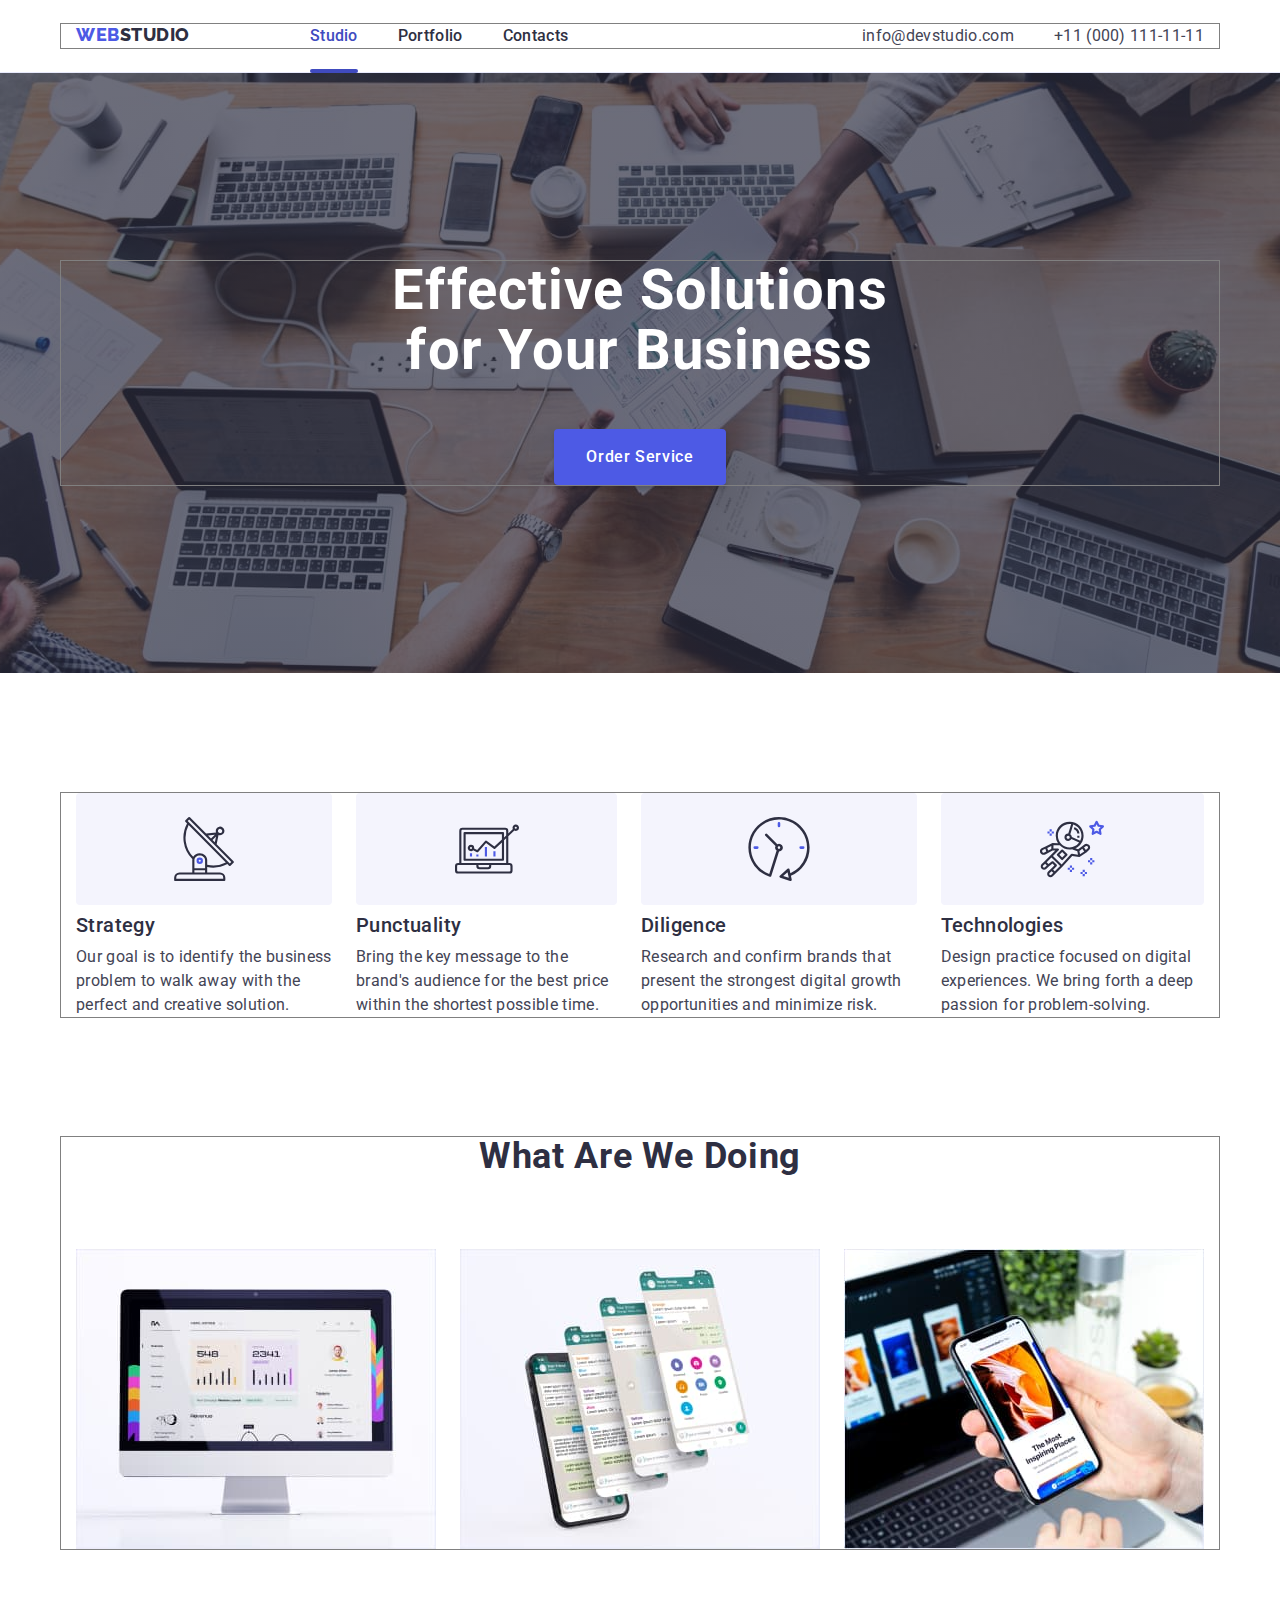
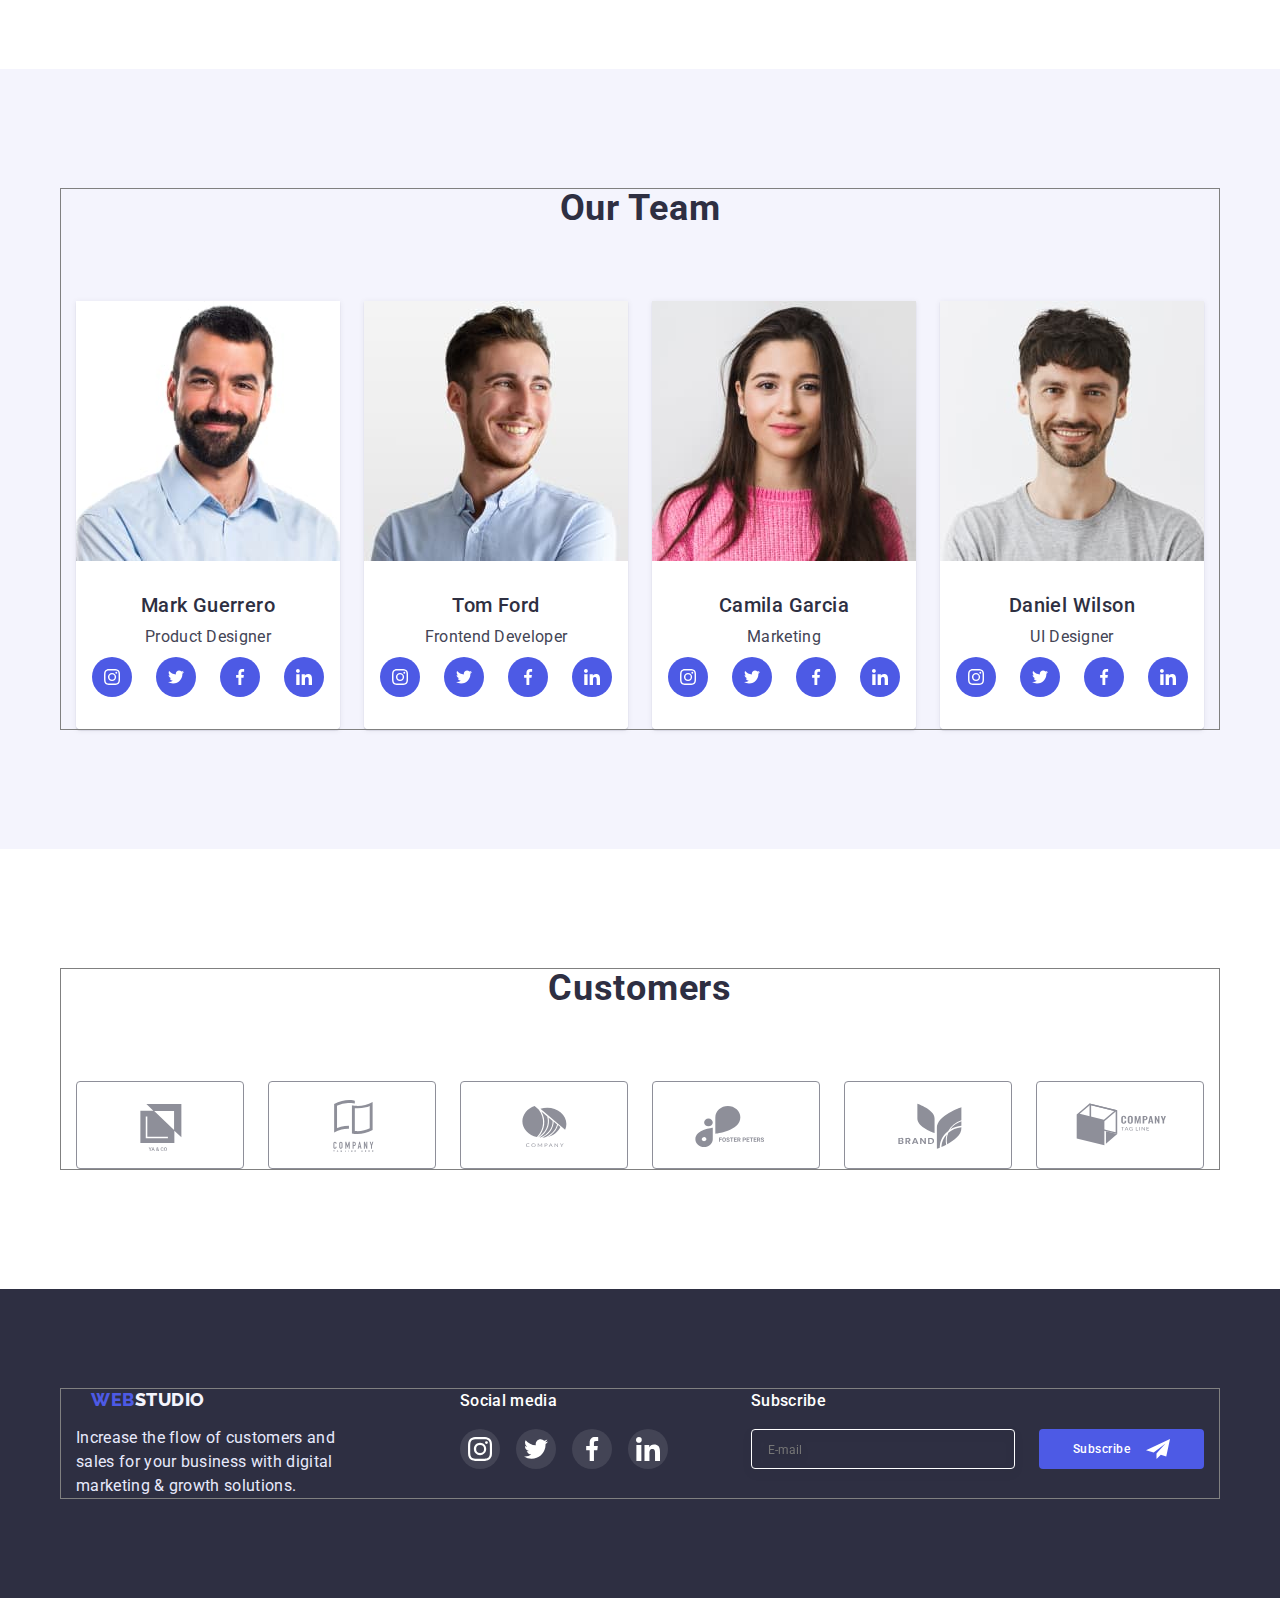
==== commit a4ddefc7: "fix" ====
--- a/index.html
+++ b/index.html
@@ -42,7 +42,7 @@
         </address>
       </div>
     </header>
-    <!--! MAIN -->
+    <!--! MAIN * -->
     <main>
       <!--? section 1 hero -->
       <section class="hero">
--- a/css/styles.css
+++ b/css/styles.css
@@ -26,7 +26,8 @@
 h1,
 h2,
 h3,
-h4 p {
+h4,
+p {
   margin-top: 0;
   margin-bottom: 0;
 }
@@ -52,11 +53,12 @@
   text-decoration: none;
 }
 .container {
-  width: 1158px;
-  padding-left: 15px;
-  padding-right: 15px;
-  margin: 0 auto;
-}
+  padding-left: 16px;
+  padding-right: 16px;
+
+  outline: 1px solid grey;
+}
+
 .hidden-header {
   /* display: none; */
   position: absolute;
@@ -92,13 +94,12 @@
   font-size: 16px;
 }
 
-/* Хоч ця якість по замовченню від браузера + наслідується від body але задала чтоб виконати вимоги автоперевірки */
-/*! ********************** / COMPONENTS ***********************/
+/*! ********************** / COMPONENTS *********************/
 
 /*! ***************** HEADER (for everyone)******************/
 .header-site {
   padding-top: var(--default-small-gap);
-  padding-bottom: var(--default-small-gap);
+  padding-bottom: 22px;
   background-color: var(--color-title-site);
   border-bottom: 1px solid var(--color-accent);
   box-shadow: 0px 2px 1px rgba(46, 47, 66, 0.08), 0px 1px 1px rgba(46, 47, 66, 0.16), 0px 1px 6px rgba(46, 47, 66, 0.08);
@@ -106,18 +107,13 @@
 
 .header-container {
   display: flex;
-  justify-content: space-between;
-  align-items: center;
-}
-
-.nav-site {
-  display: flex;
+  align-items: center;
 }
 
 /*?============== Logo  ==============*/
 /*== components for all logs ==*/
 .logo {
-  margin-right: 76px;
+  /* margin-right: 76px; */
   font-family: "Raleway", sans-serif;
   font-weight: 800;
   font-size: 18px;
@@ -136,72 +132,6 @@
 
 /*?============== / Logo  ==============*/
 
-/*?============== Menu  ==============*/
-.menu-link {
-  font-weight: 500;
-  font-size: 16px;
-  line-height: 1.5;
-  letter-spacing: 0.02em;
-  color: var(--color-dark);
-  transition: color var(--transition-dur-and-fun);
-  position: relative;
-}
-
-.menu-link:hover,
-.menu-link:focus,
-.menu-link:active {
-  color: var(--color-pressed-state);
-}
-
-.menu {
-  display: flex;
-  gap: 40px;
-}
-
-.current::after {
-  content: "";
-  display: block;
-  width: 100%;
-  height: 4px;
-  background: var(--color-pressed-state);
-  border-radius: 2px;
-
-  position: absolute;
-  left: 0;
-  bottom: 0;
-  transform: translateY(28px);
-}
-
-.menu-link.current {
-  color: var(--color-pressed-state);
-}
-
-/*?============== / Menu  ==============*/
-
-/*?============== Contacts  ==============*/
-
-.contacts {
-  font-style: normal;
-}
-
-.contacts-list {
-  display: flex;
-  gap: 40px;
-}
-
-.contacts-link {
-  line-height: 1.5;
-  letter-spacing: 0.02em;
-  color: var(--color-text);
-  transition: color var(--transition-dur-and-fun);
-}
-
-.contacts-link:hover,
-.contacts-link:focus {
-  color: var(--color-pressed-state);
-}
-
-/*?============== / Contacts  ==============*/
 /*! ********************** / HEADER ***********************/
 
 /*%%%%%%%%%%%%%%%%%%%%%%%% MAIN PAGE %%%%%%%%%%%%%%%%%%%%%%%%*/
@@ -210,27 +140,33 @@
 /*?============== Hero  ==============*/
 .hero {
   background-color: var(--color-dark);
-  background-image: linear-gradient(rgba(46, 47, 66, 0.7), rgba(46, 47, 66, 0.7)), url(../images/decor/hero.jpg);
+  background-image: linear-gradient(rgba(46, 47, 66, 0.7), rgba(46, 47, 66, 0.7)), url(../images/decor/hero-mob.jpg);
 
   background-position: center;
   background-size: cover;
   background-repeat: no-repeat;
 
-  max-width: 1440px;
-  height: 600px;
+  max-width: 428px;
+  height: 432px;
   margin-left: auto;
   margin-right: auto;
   text-align: center;
-  padding-top: 188px;
-  padding-bottom: 188px;
+  padding-top: 112px;
+  padding-bottom: 112px;
+}
+
+@media screen and (min-device-pixel-ratio: 2), screen and (min-resolution: 192dpi), screen and (min-resolution: 2dppx) {
+  .hero {
+    background-image: linear-gradient(rgba(46, 47, 66, 0.7), rgba(46, 47, 66, 0.7)), url(../images/decor/hero-mob@2x.jpg);
+  }
 }
 
 .title-site {
   display: block;
-  max-width: 496px;
-  margin: 0 auto calc(2 * var(--default-small-gap));
-  font-size: 56px;
-  line-height: 1.07;
+  max-width: 320px;
+  margin: 0 auto calc(3 * var(--default-small-gap));
+  font-size: 36px;
+  line-height: 1.11;
   text-align: center;
   letter-spacing: 0.02em;
   color: var(--color-title-site);
@@ -266,76 +202,36 @@
 /* Styles for <h2 class="hidden-header">, <h3 class="subtitle"> are defined in the COMPONENTS section. <p> inherits styles from body */
 
 .about-company {
-  padding-top: var(--default-big-gap);
-  padding-bottom: var(--default-big-gap);
+  padding-top: calc((var(--default-small-gap)) * 4);
+  padding-bottom: calc((var(--default-small-gap)) * 4);
 }
 
 .about-company-list {
   display: flex;
-  gap: var(--default-small-gap);
+  flex-wrap: wrap;
 }
 
 .about-company-item {
-  width: calc((100% -3 * var(--default-small-gap)) / 4);
-}
-
-/* .about-company-item:not(:last-child) {
-  margin-right: 24px;
-} */
-.about-company-icon {
-  display: flex;
-
-  /* width: 264px; */
-
-  height: 112px;
-  padding: 0;
-  margin-bottom: 8px;
-  background: var(--color-light);
-  border-radius: 4px;
-  justify-content: center;
-  align-items: center;
-}
-
-.company-icon {
-  width: 64px;
-  height: 64px;
+  width: 100%;
 }
 
 /*?=========== / About our company  ===========*/
-
-/*?=========== 3 What are we doing  ===========*/
-/* Styles for <h2 class="title"> are defined in the COMPONENTS section. */
-.doing {
-  padding-bottom: var(--default-big-gap);
-}
-
-.doing-list {
-  display: flex;
-  gap: var(--default-small-gap);
-}
-
-/* .doing-item:not(:last-child) {
-  padding-right: 24px;
-} */
-/*?=========== / What are we doing  ===========*/
 
 /*?=========== 4 Our Team  ===========*/
 .team {
   background-color: var(--color-light);
-  padding-top: var(--default-big-gap);
-  padding-bottom: var(--default-big-gap);
-}
-
-/* Styles for <h2 class="title">,  <h3 class="subtitle"> are defined in the COMPONENTS section. <p> inherits styles from body */
+  padding-top: calc((var(--default-small-gap)) * 4);
+  padding-bottom: calc((var(--default-small-gap)) * 4);
+}
 
 .team-list {
   display: flex;
-
-  gap: var(--default-small-gap);
+  flex-wrap: wrap;
+  gap: calc((var(--default-small-gap)) * 3);
 }
 
 .team-item {
-  flex-basis: calc((100% - 3 * var(--default-small-gap)) / 4);
+  flex-basis: 100%;
   box-shadow: 0px 1px 6px rgba(46, 47, 66, 0.08), 0px 1px 1px rgba(46, 47, 66, 0.16), 0px 2px 1px rgba(46, 47, 66, 0.08);
   border-radius: 0px 0px 4px 4px;
 }
@@ -346,10 +242,6 @@
   padding: 32px 0;
   border-radius: 0px 0px 4px 4px;
 }
-
-/* .team-item:not(:last-child) {
-  margin-right: 24px;
-} */
 .profession {
   text-align: center;
   margin-bottom: calc(var(--default-small-gap) / 3);
@@ -401,22 +293,24 @@
 /*?=========== 5 Customers  ===========*/
 
 .customers {
-  padding-top: var(--default-big-gap);
-  padding-bottom: var(--default-big-gap);
+  padding-top: calc((var(--default-small-gap)) * 4);
+  padding-bottom: calc((var(--default-small-gap)) * 4);
   padding-left: auto;
   padding-right: auto;
 }
 
 .customers-list {
   display: flex;
-  gap: var(--default-small-gap);
+  flex-wrap: wrap;
+  gap: calc((var(--default-small-gap)) * 3);
+  column-gap: 16px;
   margin: 0;
   padding: 0;
 }
 
 .customers-item {
   align-items: center;
-  width: calc((100% - 5 * var(--default-small-gap)) / 6);
+  width: calc((100% - 16px) / 2);
 }
 
 .customers-link {
@@ -452,145 +346,25 @@
 
 /*%%%%%%%%%%%%%%%%%%%%%%%% / MAIN PAGE %%%%%%%%%%%%%%%%%%%%%%%%*/
 
-/*%%%%%%%%%%%%%%%%%%%%%%%% PORTFOLIO %%%%%%%%%%%%%%%%%%%%%%%%*/
-/*! ********************  MAIN PORTFOLIO*********************/
-/*?=========== Our projects  ===========*/
-
-/* Styles for <h2 class="hidden-header">,  are defined in the COMPONENTS section. */
-/*?============== Filter ==============*/
-
-.projects {
-  padding-top: 96px;
-  padding-bottom: var(--default-big-gap);
-}
-
-.selection-portfolio {
-  display: flex;
-  justify-content: center;
-  gap: var(--default-small-gap);
-  margin-bottom: 72px;
-}
-
-.selection-btn {
-  background: var(--color-light);
-  border: 1px solid var(--color-accent);
-  border-radius: 4px;
-  padding: 12px 24px;
-
-  /* Button Text */
-  font-family: inherit;
-  font-weight: 500;
-  font-size: 16px;
-  line-height: 1.5;
-  letter-spacing: 0.04em;
-  color: var(--color-primary-brand);
-  box-shadow: none;
-
-  transition: background-color var(--transition-dur-and-fun), color var(--transition-dur-and-fun), box-shadow var(--transition-dur-and-fun), border-color var(--transition-dur-and-fun);
-}
-
-.selection-btn:hover,
-.selection-btn:focus {
-  background-color: var(--color-pressed-state);
-  color: var(--color-title-site);
-  box-shadow: 0px 3px 1px rgba(0, 0, 0, 0.1), 0px 2px 1px rgba(0, 0, 0, 0.08), 0px 2px 2px rgba(0, 0, 0, 0.12);
-  border-color: var(--color-pressed-state);
-}
-
-.selection-btn {
-  cursor: pointer;
-}
-
-/*?============== / Filter ==============*/
-
-/*?========= /Photo gallery of projects ==========*/
-
-.projects-list {
-  display: flex;
-  flex-wrap: wrap;
-  gap: calc(2 * var(--default-small-gap)) var(--default-small-gap);
-}
-
-.projects-item {
-  flex-basis: calc((100% - 2 * var(--default-small-gap)) / 3);
-}
-
-.projects-link {
-  display: block;
-  box-shadow: none;
-  transition: box-shadow var(--transition-dur-and-fun);
-}
-
-.projects-link:hover {
-  box-shadow: 0px 1px 6px rgba(46, 47, 66, 0.08), 0px 1px 1px rgba(46, 47, 66, 0.16), 0px 2px 1px rgba(46, 47, 66, 0.08);
-}
-
-.projects-info {
-  padding: 32px 16px;
-  width: 100%;
-  background: var(--color-title-site);
-  border-left: 1px solid var(--color-accent);
-  border-bottom: 1px solid var(--color-accent);
-  border-right: 1px solid var(--color-accent);
-}
-
-/* Styles for  <h2 class="subtitle"> are defined in the COMPONENTS section. <p> inherits styles from body (except color)*/
-.projects-text {
-  color: var(--color-text);
-  margin-bottom: 0;
-}
-.projects_wrapper_overlay {
-  padding: 0;
-  margin: 0;
-  position: relative;
-  overflow: hidden;
-}
-
-.projects_overlay {
-  position: absolute;
-  top: 0;
-  left: 0;
-  margin: 0;
-  width: 100%;
-  height: 100%;
-  padding: 40px 32px 0 32px;
-
-  background-color: var(--color-primary-brand);
-  color: var(--color-light);
-  overflow: auto;
-  transform: translateY(100%);
-  transition: transform var(--transition-dur-and-fun);
-}
-
-.projects-link:hover .projects_overlay,
-.projects-link:focus .projects_overlay {
-  transform: translateY(0%);
-}
-
-/*?========= / Photo gallery of projects ==========*/
-/*! ******************** / MAIN PORTFOLIO *********************/
-/*%%%%%%%%%%%%%%%%%%%%%%%% /PORTFOLIO %%%%%%%%%%%%%%%%%%%%%%%%*/
-
 /*! ***************** FOOTER (for everyone)******************/
 .footer-site {
   background: var(--color-dark);
-  padding-top: 100px;
-  padding-bottom: 100px;
+  padding-top: calc((var(--default-small-gap)) * 4);
+  padding-bottom: calc((var(--default-small-gap)) * 4);
   padding-right: 0;
   padding-left: 0;
-  max-width: 1440px;
   margin-left: auto;
   margin-right: auto;
 }
-
 .footer-cotainer {
   display: flex;
+  flex-wrap: wrap;
 }
 
 .logo-footer {
   display: block;
-  margin-right: 0;
-  margin-bottom: 16px;
+  margin: 0 auto 16px;
+  text-align: center;
 }
 
 .logo-studio-footer {
@@ -599,19 +373,17 @@
 
 .footer-text {
   color: var(--color-accent);
+  display: block;
 }
 
 .footer-info {
-  max-width: 264px;
-  margin-right: var(--default-big-gap);
+  max-width: 268px;
 }
 
 /*************** footer-social-icon *************/
-/* .footer-social-icon {
-  width: 208px;
-  height: 80px;
-  margin-right: 80px;
-} */
+.footer-social-icon {
+  max-width: 208px;
+}
 
 .footer-social-title {
   margin-top: 0;
@@ -621,8 +393,8 @@
   font-size: 16px;
   line-height: 1.5em;
   letter-spacing: 0.02em;
-
   color: var(--color-title-site);
+  text-align: center;
 }
 
 .footer-social-icon-list {
@@ -664,19 +436,19 @@
 /************** footer-subscribe-form  ********/
 
 .footer-subscribe-form {
-  width: 453px;
-  height: 80px;
-  margin-left: auto;
+  width: 100%;
+  height: 136px;
   display: flex;
   flex-direction: column;
-  justify-content: start;
-  width: 453px;
   padding: 0;
-  height: 80px;
-}
+}
+
 .subscribe-wrapper {
-  display: flex;
-  gap: var(--default-small-gap);
+  width: 100%;
+  display: flex;
+  gap: 16px;
+  flex-direction: column;
+  align-items: center;
 }
 .subscribe-text {
   margin-top: 0;
@@ -686,10 +458,11 @@
   line-height: 1.5;
   letter-spacing: 0.02em;
   color: var(--color-title-site);
+  text-align: center;
 }
 
 .footer-subscribe-input {
-  width: 264px;
+  width: 100%;
   height: 40px;
   padding: 8px 16px;
   border: 1px solid var(--color-title-site);
@@ -700,14 +473,16 @@
 .footer-subscribe-input {
   color: var(--color-title-site);
 }
+
 .footer-subscribe-input::placeholder {
   font-size: 12px;
   line-height: 2;
 }
+
 .subscribe-btn {
   display: flex;
   height: 40px;
-  min-width: 165px;
+  width: 165px;
   align-items: center;
   justify-content: center;
   padding: 8px var(--default-small-gap);
@@ -764,9 +539,9 @@
 
 .modal {
   position: absolute;
-  min-width: 408px;
+  min-width: 392px;
   /* min-height: 584px; */
-  padding: 72px var(--default-small-gap) var(--default-small-gap);
+  padding: 72px 16px var(--default-small-gap);
   top: 50%;
   left: 50%;
   transform: translate(-50%, -50%) scale(1);
@@ -837,7 +612,7 @@
 }
 
 .modal-label:nth-last-child(4) {
-  margin-bottom: 16px;
+  margin-bottom: 18px;
 }
 
 .modal-input {
--- a/css/media.css
+++ b/css/media.css
@@ -37,7 +37,7 @@
 
   /*%%%%%%%%%%%%%%%%%%%%%%%% MAIN PAGE %%%%%%%%%%%%%%%%%%%%%%%%*/
 
-  /*! ********************** MAIN INDEX  ***********************/
+  /*! ********************** MAIN INDEX  *********************/
   /*?============== Hero  ==============*/
   /* у базових стилях */
   /*?============== / 1 Hero  ==============*/
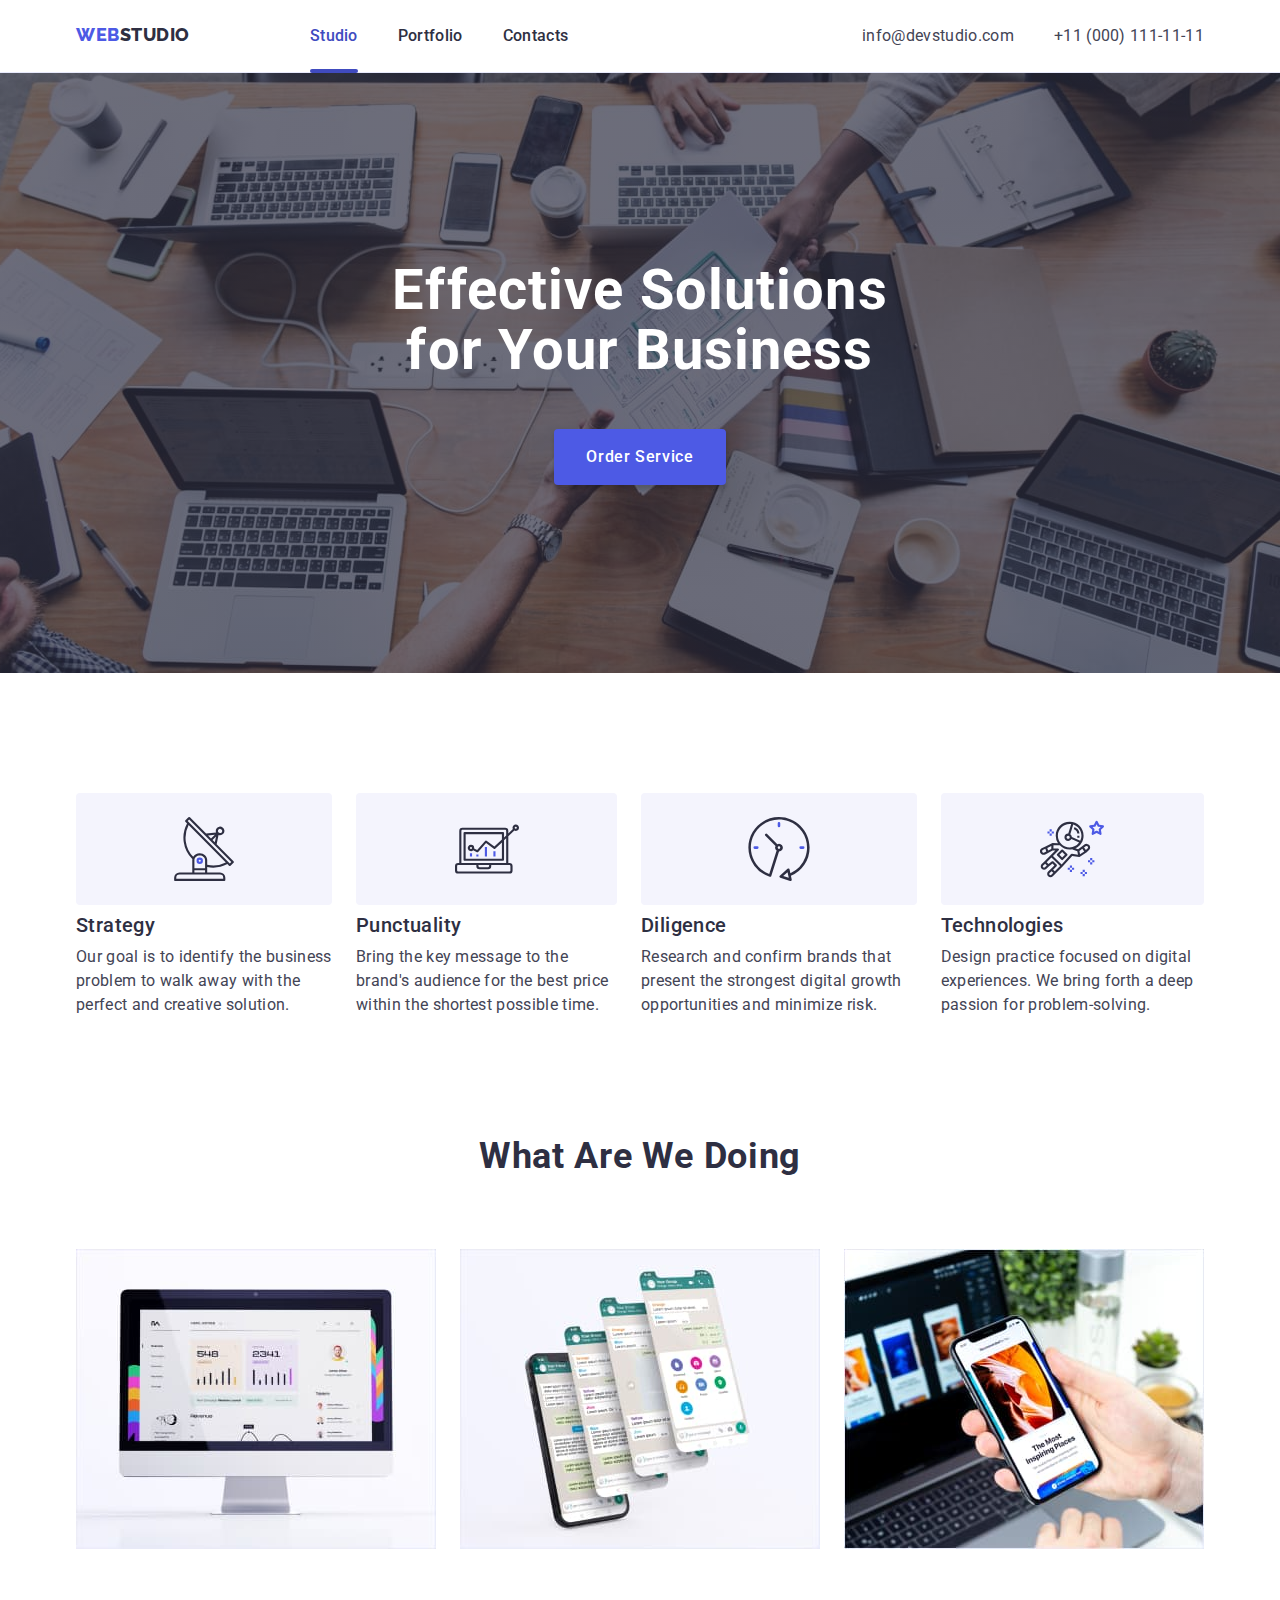
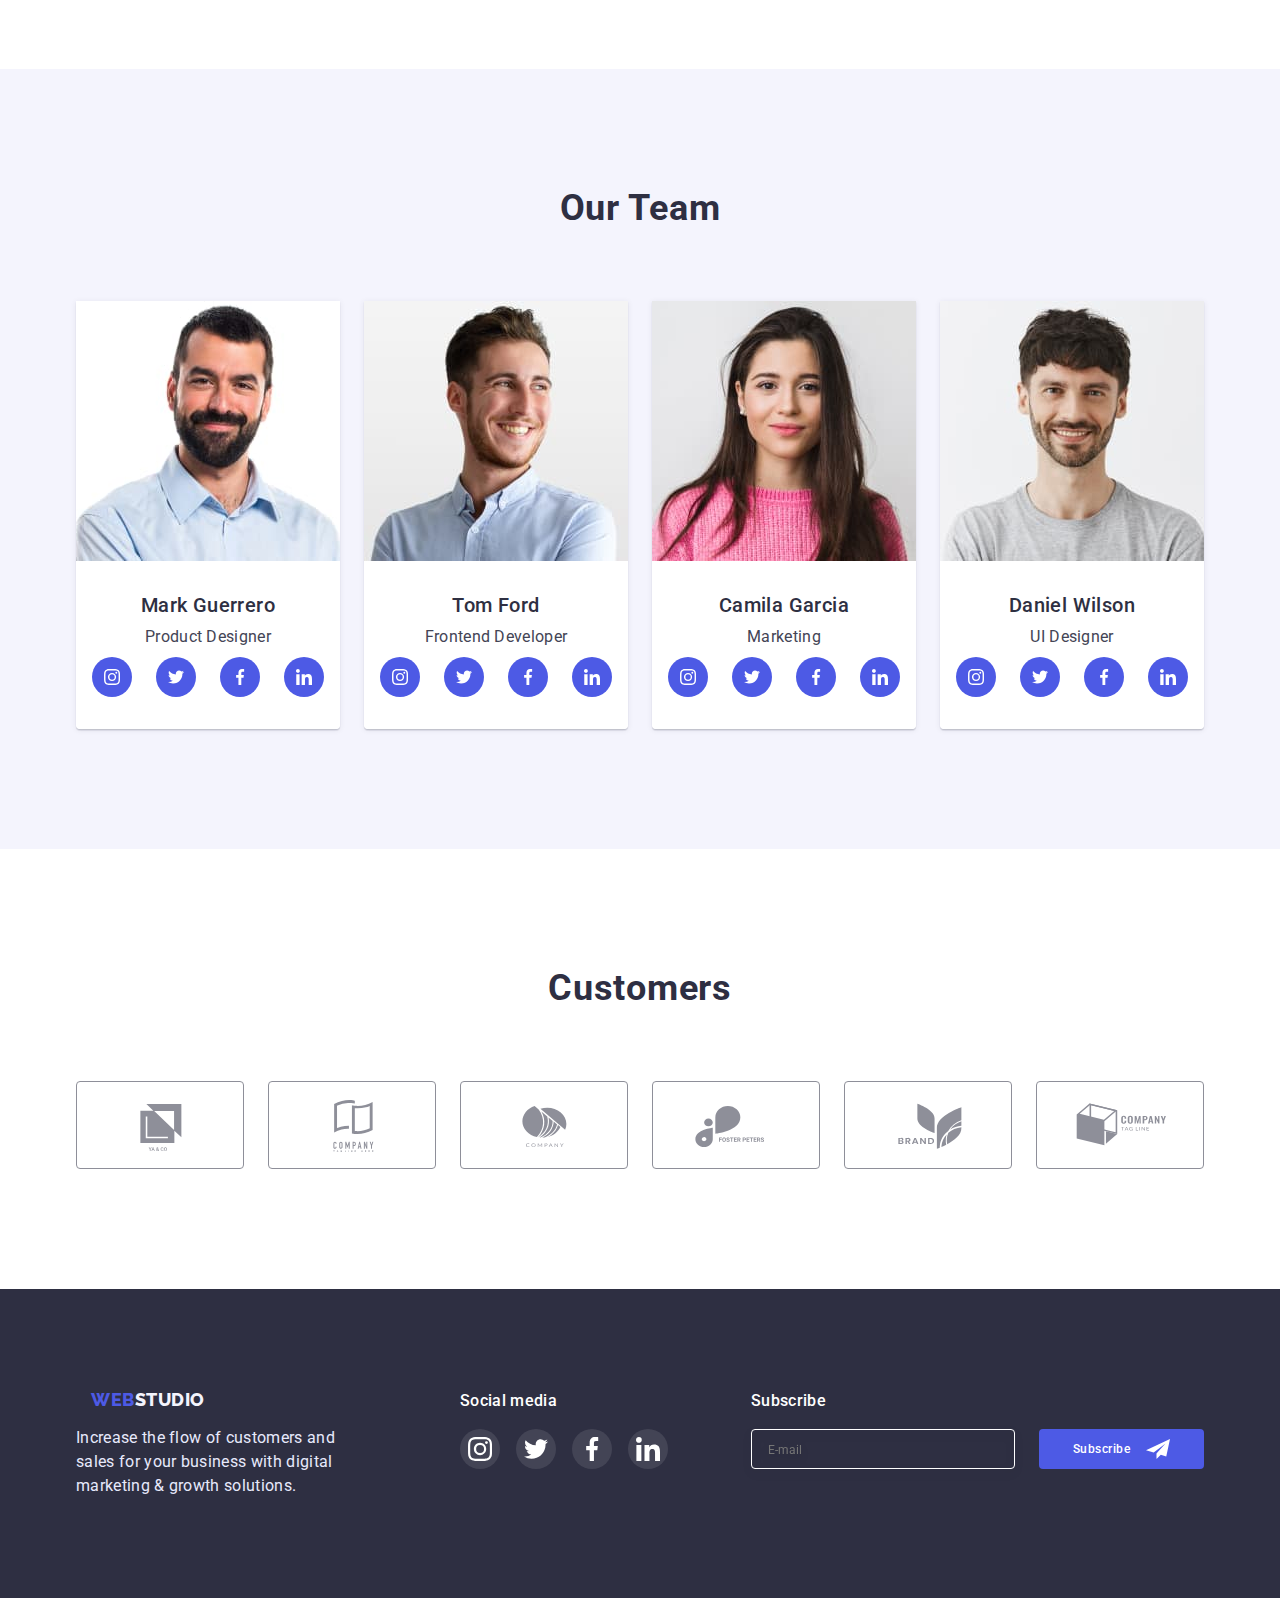
==== commit 20e612d2: "point3" ====
--- a/index.html
+++ b/index.html
@@ -28,7 +28,7 @@
           </ul>
         </nav>
 
-        <button type="button" class="mobile-menu-open-btn">
+        <button type="button" data-menu-open class="mobile-menu-open-btn">
           <svg class="mobile-menu-open__icon" width="32" height="22">
             <use href="./images/decor/icons.svg#icon-mobile-menu"></use>
           </svg>
@@ -41,6 +41,67 @@
           </ul>
         </address>
       </div>
+
+      <!--?++++++ MOBILE MENU ++++++++ -->
+      <div class="mobile-menu-wrap is-hidden" data-menu>
+        <div class="container mobile-menu-container">
+          <button type="button" data-menu-close class="mobile-menu-close-btn">
+            <svg class="mobile-menu-close__icon" width="8" height="8">
+              <use href="./images/decor/icons.svg#icon-close"></use>
+            </svg>
+          </button>
+          <div class="mobile-menu-cover">
+            <div class="mobile-menu-nav">
+              <ul class="mobile-menu-list list">
+                <li class="mobile-menu-item"><a class="mobile-menu-link link current" href="./index.html">Studio</a></li>
+                <li class="mobile-menu-item"><a class="mobile-menu-link link" href="./portfolio.html">Portfolio</a></li>
+                <li class="mobile-menu-item"><a class="mobile-menu-link link" href="">Contacts</a></li>
+              </ul>
+            </div>
+            <div class="mobile-contacts">
+              <ul class="mobile-contacts-list list">
+                <li class="mobile-contacts-item"><a class="mobile-tel-link link" href="tel:+110001111111">+11 (000) 111-11-11</a></li>
+                <li class="mobile-contacts-item"><a class="mobile-mail-link link" href="mailto:info@devstudio.com">info@devstudio.com</a></li>
+              </ul>
+
+              <div class="mobile-social">
+                <ul class="mobile-social-icon-list list">
+                  <li class="mobile-social-icon-item">
+                    <a class="mobile-social-icon-link" href="#">
+                      <svg class="mobile-social-icon-img">
+                        <use href="./images/decor/icons.svg#icon-instagram"></use>
+                      </svg>
+                    </a>
+                  </li>
+                  <li class="mobile-social-icon-item">
+                    <a class="mobile-social-icon-link" href="#">
+                      <svg class="mobile-social-icon-img">
+                        <use href="./images/decor/icons.svg#icon-twitter"></use>
+                      </svg>
+                    </a>
+                  </li>
+                  <li class="mobile-social-icon-item">
+                    <a class="mobile-social-icon-link" href="#">
+                      <svg class="mobile-social-icon-img">
+                        <use href="./images/decor/icons.svg#icon-facebook"></use>
+                      </svg>
+                    </a>
+                  </li>
+                  <li class="mobile-social-icon-item">
+                    <a class="mobile-social-icon-link" href="#">
+                      <svg class="mobile-social-icon-img">
+                        <use href="./images/decor/icons.svg#icon-linkedin"></use>
+                      </svg>
+                    </a>
+                  </li>
+                </ul>
+              </div>
+            </div>
+          </div>
+        </div>
+      </div>
+
+      <!--?++++++ / MOBILE MENU ++++++++ -->
     </header>
     <!--! MAIN * -->
     <main>
@@ -453,5 +514,6 @@
     </div>
     <!--!#######  / modal window   ####### -->
     <script src="./js/modal.js" type="module"></script>
+    <script src="./js/mobile-menu.js" type="module"></script>
   </body>
 </html>
--- a/css/styles.css
+++ b/css/styles.css
@@ -55,8 +55,8 @@
 .container {
   padding-left: 16px;
   padding-right: 16px;
-
-  outline: 1px solid grey;
+  /* 
+  outline: 1px solid grey; */
 }
 
 .hidden-header {
--- a/css/media.css
+++ b/css/media.css
@@ -1,6 +1,193 @@
 /* ! @@@@@@@@@@@@@@@@@@@@@@@@@@@@@@@@@@@@@@@@@@@@@@@@@@@@@@@@@@@ */
 /* ! @@@@@@@@@@@@@@@@@@@@@   MOBILE    @@@@@@@@@@@@@@@@@@@@@@@@@ */
 /* ! @@@@@@@@@@@@@@@@@@@@@@@@@@@@@@@@@@@@@@@@@@@@@@@@@@@@@@@@@@@ */
+
+/* ?++++++ MOBILE MENU ++++++++ */
+.mobile-menu-wrap {
+  position: fixed;
+  width: 100%;
+  height: 100%;
+  z-index: index 1000;
+  top: 0;
+  left: 0;
+  background-color: var(--color-title-site);
+  /* background-color: transparent; */
+  overflow: scroll;
+  opacity: 1;
+  transition: opacity var(--transition-dur-and-fun), transform var(--transition-dur-and-fun);
+}
+
+.mobile-menu-wrap.is-hidden {
+  opacity: 0;
+  pointer-events: none;
+  opacity: hidden;
+}
+
+.mobile-menu-wrap.is-hidden .modal {
+  transform: translate(-50%, -50%) scale(0.25);
+}
+
+.mobile-menu-container {
+  height: 796px;
+  position: relative;
+  padding: 80px 35px 40px 40px;
+  background-color: var(--color-title-site);
+  box-shadow: 0px 2px 1px rgba(46, 47, 66, 0.08), 0px 1px 1px rgba(46, 47, 66, 0.16), 0px 1px 6px rgba(46, 47, 66, 0.08);
+  /* overflow: scroll; */
+}
+
+.mobile-menu-cover {
+  display: flex;
+  flex-direction: column;
+  justify-content: space-between;
+  width: 100%;
+  /* height: 796px; */
+  height: 100%;
+  gap: calc(100vh) 100vh;
+}
+
+.mobile-menu-close-btn {
+  position: absolute;
+  top: var(--default-small-gap);
+  right: var(--default-small-gap);
+
+  display: flex;
+  justify-content: center;
+  align-items: center;
+
+  width: var(--default-small-gap);
+  height: var(--default-small-gap);
+
+  background: var(--color-accent);
+  border: 1px solid rgba(0, 0, 0, 0.1);
+  border-radius: 50%;
+
+  padding: 0;
+
+  transition: background-color var(--transition-dur-and-fun), fill var(--transition-dur-and-fun);
+}
+
+.modal-close-btn:focus {
+  background-color: var(--color-pressed-state);
+  fill: var(--color-title-site);
+}
+
+/* .mobile-menu-container {
+  display: flex;
+  flex-direction: column;
+  justify-content: space-between;
+} */
+
+/*?============== mobile-menu-nav  ==============*/
+.mobile-menu-nav {
+  margin-bottom: auto;
+}
+.mobile-menu-link {
+  font-weight: 700;
+  font-size: 36px;
+  line-height: 1.11;
+  letter-spacing: 0.02em;
+  text-transform: capitalize;
+  color: var(--color-dark);
+  transition: color var(--transition-dur-and-fun);
+  position: relative;
+}
+
+.menu-link:focus,
+.menu-link:active {
+  color: var(--color-pressed-state);
+}
+
+.mobile-menu {
+  /* display: flex;
+  flex-direction: column;
+  gap: 40px;
+  align-items: start; */
+}
+
+.mobile-menu-item {
+  margin-bottom: 40px;
+}
+
+.mobile-menu-link.current {
+  color: var(--color-pressed-state);
+}
+
+/*?============== / mobile-menu-nav  ==============*/
+
+/*?============== mobile-contacts  ==============*/
+
+.mobile-contacts-list {
+  /* display: flex;
+  flex-direction: column;
+  gap: 40px;
+  align-items: start; */
+  margin-bottom: 48px;
+}
+
+.mobile-mail-link {
+  font-style: normal;
+  font-weight: 500;
+  font-size: 20px;
+  line-height: 1.2;
+  letter-spacing: 0.02em;
+  color: var(--color-text);
+}
+.mobile-tel-link {
+  display: block;
+  font-style: normal;
+  font-weight: 700;
+  font-size: 36px;
+  line-height: 1.11;
+  letter-spacing: 0.02em;
+  text-transform: capitalize;
+  color: var(--color-primary-brand);
+  margin-bottom: 40px;
+}
+
+/*?============== / mobile-contacts  ==============*/
+
+/* <!-- contacts in social networks --> */
+
+.mobile-social-icon-list {
+  display: flex;
+  margin-left: 0;
+  margin-right: 0;
+  padding: 0;
+  justify-content: space-between;
+}
+
+.mobile-social-icon-item {
+  width: 40px;
+  height: 40px;
+}
+
+.mobile-social-icon-link {
+  width: 100%;
+  height: 100%;
+  margin: 0;
+  padding: 0;
+  display: flex;
+  border-radius: 50%;
+  background: var(--color-primary-brand);
+  display: flex;
+  align-items: center;
+  justify-content: center;
+  transition: background-color var(--transition-dur-and-fun);
+}
+
+.mobile-social-icon-img {
+  width: var(--default-small-gap);
+  height: var(--default-small-gap);
+  fill: var(--color-title-site);
+}
+
+.mobile-social-icon-link:focus {
+  background: var(--color-pressed-state);
+}
+
+/* <!-- /mobile -contacts in social networks --> */
+/* ?++++++ MOBILE MENU ++++++++ */
 
 @media screen and (min-width: 320px) {
   /*?===========  Our Team  ===========*/
@@ -62,6 +249,7 @@
 
   .mobile-menu-open-btn {
     margin-left: auto;
+    margin-right: 8px;
     background-color: transparent;
     border: none;
     padding: 0;
@@ -93,7 +281,8 @@
   .container {
     width: 768px;
   }
-  .mobile-menu-open-btn {
+  .mobile-menu-open-btn,
+  .mobile-menu-wrap {
     display: none;
   }
 
